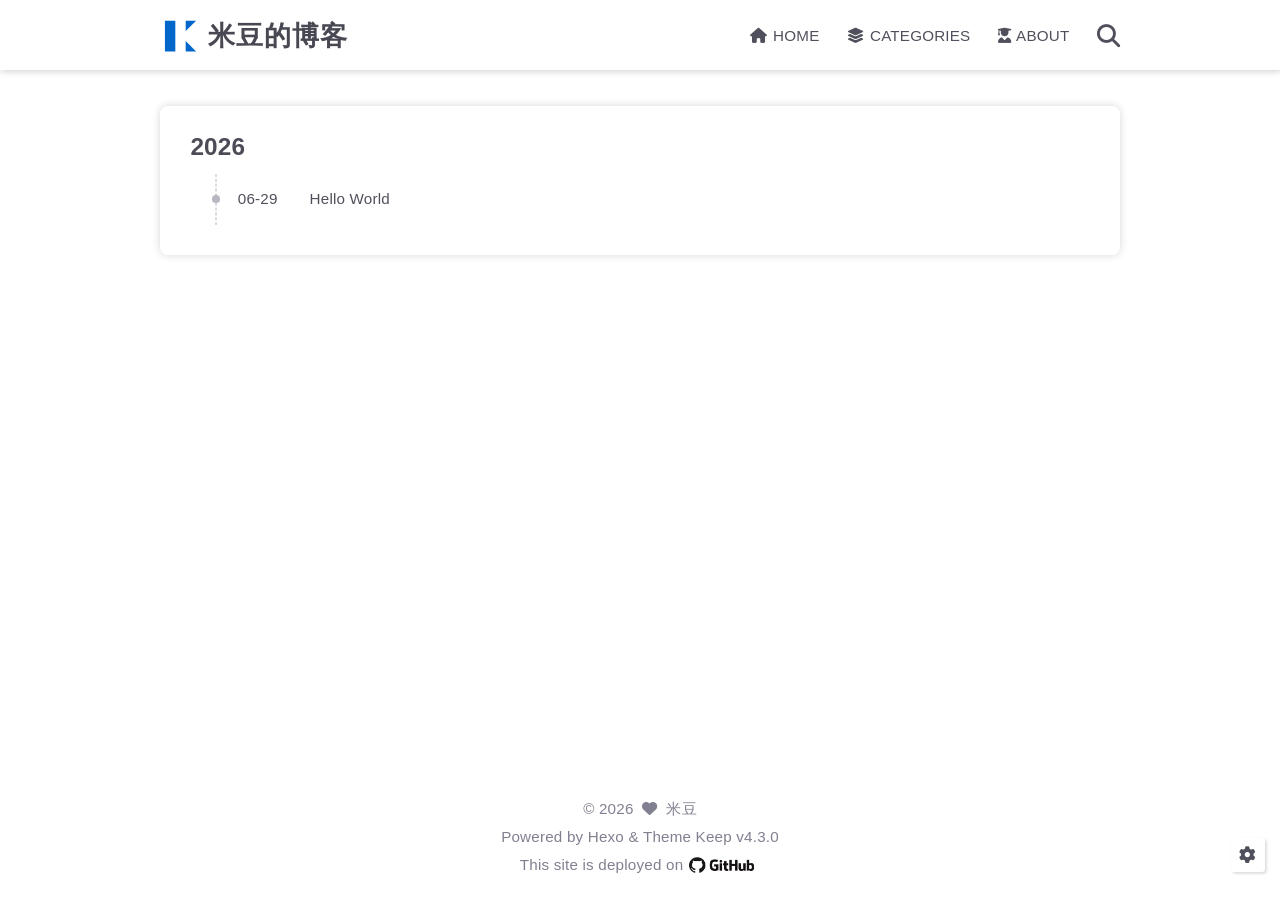
==== archives/index.html @ 21c1e936 "Site updated: 2026-06-29 13:39:39" ====
<!DOCTYPE html>
<html lang="en">
<head>
    <meta charset="utf-8">
    <meta name="viewport" content="width=device-width, initial-scale=1, maximum-scale=1">
    <meta name="keywords" content="Hexo Theme Keep">
    <meta name="description" content="Hexo Theme Keep">
    <meta name="author" content="米豆">
    
    <title>
        
            Archive |
        
        米豆的博客
    </title>
    
<link rel="stylesheet" href="/css/style.css">

    
        <link rel="shortcut icon" href="/images/logo.svg">
    
    
<link rel="stylesheet" href="/font/css/fontawesome.min.css">

    
<link rel="stylesheet" href="/font/css/regular.min.css">

    
<link rel="stylesheet" href="/font/css/solid.min.css">

    
<link rel="stylesheet" href="/font/css/brands.min.css">

    
    <script>
        (function () {
            let theme = localStorage.getItem('KEEP-THEME-STATUS');
            let classname = "";
            if (!theme || (JSON.parse(theme).isAutoTheme)){
                classname = (window.matchMedia && window.matchMedia('(prefers-color-scheme: dark)').matches) ? "dark-mode" : "light-mode";
            }
            else{
                classname = JSON.parse(theme).isDark ? "dark-mode" : "light-mode";
            }
            document.documentElement.classList.add(classname);
        })();
    </script>
    <script class="keep-theme-configurations">
    const KEEP = window.KEEP || {}
    KEEP.hexo_config = {"hostname":"example.com","root":"/","language":"en"}
    KEEP.theme_config = {"base_info":{"primary_color":"#0066cc","title":"米豆的博客","author":"米豆","avatar":"/images/avatar.svg","logo":"/images/logo.svg","favicon":"/images/logo.svg"},"menu":{"home":"/ || fa-solid fa-home","categories":"/categories || fa-solid fa-layer-group","about":"/about || fa-solid fa-user-graduate"},"first_screen":{"enable":true,"background_img":"/images/bg.svg","background_img_dark":"/images/bg.svg","description":"路虽远，行则将至。","hitokoto":false},"social_contact":{"enable":false,"links":{"github":null,"weixin":null,"qq":null,"weibo":null,"zhihu":null,"twitter":null,"x":null,"facebook":null,"email":null}},"scroll":{"progress_bar":true,"percent":true,"hide_header":true},"home":{"announcement":null,"category":true,"tag":false,"post_datetime":"updated","post_datetime_format":"YYYY-MM-DD"},"post":{"author_badge":{"enable":false,"level_badge":false,"custom_badge":["One","Two","Three"]},"word_count":{"wordcount":false,"min2read":false},"datetime_format":"YYYY-MM-DD","copyright_info":false,"share":true,"reward":{"enable":false,"img_link":null,"text":null,"icon":null}},"code_block":{"tools":{"enable":true,"style":"mac"},"highlight_theme":"default"},"toc":{"enable":true,"number":true,"expand_all":true,"init_open":true,"layout":"right"},"website_count":{"busuanzi_count":{"enable":true,"site_uv":true,"site_pv":true,"page_pv":true}},"local_search":{"enable":true,"preload":true},"comment":{"enable":false,"use":"valine","valine":{"appid":null,"appkey":null,"server_urls":null,"placeholder":null},"gitalk":{"github_id":null,"github_admins":null,"repository":null,"client_id":null,"client_secret":null,"proxy":null},"twikoo":{"env_id":null,"region":null,"version":"1.6.39"},"waline":{"server_url":null,"reaction":false,"version":"3.3.2"},"giscus":{"repo":null,"repo_id":null,"category":"Announcements","category_id":null,"reactions_enabled":false},"artalk":{"server":null},"disqus":{"shortname":null}},"rss":{"enable":false},"lazyload":{"enable":true},"cdn":{"enable":false,"provider":"cdnjs","custom":{"enable":false,"url":null}},"pjax":{"enable":false},"footer":{"since":2026,"word_count":false,"site_deploy":{"enable":true,"provider":"github","url":"https://github.com"},"record":{"enable":false,"list":[{"code":null,"link":null}]}},"inject":{"enable":false,"css":[null],"js":[null]},"root":"","search_db_path":"keep-search.json","source_data":{},"version":"4.3.0"}
    KEEP.language_ago = {"second":"%s seconds ago","minute":"%s minutes ago","hour":"%s hours ago","day":"%s days ago","week":"%s weeks ago","month":"%s months ago","year":"%s years ago"}
    KEEP.language_code_block = {"copy":"Copy code","copied":"Copied","fold":"Fold code block","folded":"Folded"}
    KEEP.language_copy_copyright = {"copy":"Copy copyright info","copied":"Copied","title":"Original post title","author":"Original post author","link":"Original post link"}
  </script>
<meta name="generator" content="Hexo 8.1.2"></head>


<body>
<div class="progress-bar-container">
    
        <span class="scroll-progress-bar"></span>
    

    
</div>



<main class="page-container border-box">
    <!-- home first screen  -->
    

    <!-- page content -->
    <div class="page-main-content border-box">
        <div class="page-main-content-top">
            
<header class="header-wrapper">

    <div class="border-box header-content">
        <div class="left flex-start border-box">
            
                <a class="logo-image border-box" href="/">
                    <img src="/images/logo.svg">
                </a>
            
            <a class="site-name border-box" href="/">
               米豆的博客
            </a>
        </div>

        <div class="right border-box">
            <div class="pc border-box">
                <ul class="menu-list border-box">
                    
                        
                        <li class="menu-item flex-start border-box">
                            <a class="menu-text-color border-box" href="/">
                                
                                    <i class="menu-text-color menu-icon fa-solid fa-home"></i>
                                
                                HOME
                                
                            </a>
                            
                        </li>
                    
                        
                        <li class="menu-item flex-start border-box">
                            <a class="menu-text-color border-box" href="/categories">
                                
                                    <i class="menu-text-color menu-icon fa-solid fa-layer-group"></i>
                                
                                CATEGORIES
                                
                            </a>
                            
                        </li>
                    
                        
                        <li class="menu-item flex-start border-box">
                            <a class="menu-text-color border-box" href="/about">
                                
                                    <i class="menu-text-color menu-icon fa-solid fa-user-graduate"></i>
                                
                                ABOUT
                                
                            </a>
                            
                        </li>
                    
                    
                        <li class="menu-item search search-popup-trigger">
                            <i class="menu-text-color fas search fa-search"></i>
                        </li>
                    
                </ul>
            </div>
            <div class="mobile border-box flex-start">
                
                    <div class="icon-item search search-popup-trigger"><i class="fas fa-search"></i></div>
                
                <div class="icon-item menu-bar">
                    <div class="menu-bar-middle"></div>
                </div>
            </div>
        </div>
    </div>

    <div class="header-drawer">
        <ul class="drawer-menu-list border-box">
            
                
                <li class="drawer-menu-item border-box not-sub-menu">
                    <label class="drawer-menu-label border-box">
                        <a class="drawer-menu-text-color left-side flex-start border-box" href="/">
                            
                                <span class="menu-icon-wrap border-box flex-center">
                                    <i class="drawer-menu-text-color menu-icon fa-solid fa-home"></i>
                                </span>
                            
                            HOME
                        </a>
                        
                    </label>
                    
                </li>
            
                
                <li class="drawer-menu-item border-box not-sub-menu">
                    <label class="drawer-menu-label border-box">
                        <a class="drawer-menu-text-color left-side flex-start border-box" href="/categories">
                            
                                <span class="menu-icon-wrap border-box flex-center">
                                    <i class="drawer-menu-text-color menu-icon fa-solid fa-layer-group"></i>
                                </span>
                            
                            CATEGORIES
                        </a>
                        
                    </label>
                    
                </li>
            
                
                <li class="drawer-menu-item border-box not-sub-menu">
                    <label class="drawer-menu-label border-box">
                        <a class="drawer-menu-text-color left-side flex-start border-box" href="/about">
                            
                                <span class="menu-icon-wrap border-box flex-center">
                                    <i class="drawer-menu-text-color menu-icon fa-solid fa-user-graduate"></i>
                                </span>
                            
                            ABOUT
                        </a>
                        
                    </label>
                    
                </li>
            
        </ul>
    </div>

    <div class="window-mask"></div>

</header>


        </div>

        <div class="page-main-content-middle border-box">

            <div class="main-content border-box">
                

                    <div class="fade-in-down-animation">
    <div class="archives-container">
        <div class="archives-timeline border-box">
            
<div class="archive-list-container border-box">
    
        <section class="archive-item border-box">
            <div class="archive-item-header border-box">
                <span class="archive-year">2026</span>
            </div>
            <ul class="archive-item-body border-box">
                
                    <li class="post-item border-box">
                        <span class="starting-point border-box flex-center"></span>
                        <span class="post-date border-box">06-29</span>
                        <a class="post-title border-box text-ellipsis"
                           href="/2026/06/29/hello-world/"
                        >Hello World</a>
                    </li>
                
            </ul>
        </section>
    
</div>

        </div>
    </div>
    



</div>


                
            </div>
        </div>

        <div class="page-main-content-bottom border-box">
            
<footer class="footer border-box">
    <div class="copyright-info info-item">
    &copy;&nbsp;2026
    
            &nbsp;<i class="fas fa-heart icon-animate"></i>&nbsp;&nbsp;<a href="/">米豆</a>
        
    </div>

    <div class="theme-info info-item">
        Powered by&nbsp;<a target="_blank" href="https://hexo.io">Hexo</a>&nbsp;&&nbsp;Theme&nbsp;<a class="keep-version" target="_blank" href="https://github.com/XPoet/hexo-theme-keep">Keep</a>
    </div>

    
        
        <div class="deploy-info info-item">
            
                <a target="_blank" rel="nofollow" href="https://github.com">
            
            This site is deployed on <span class="tooltip" data-tooltip-content="GitHub Pages"><img src="/images/brands/github.png"></span>
            
                </a>
            
        </div>
    

    
        <div class="count-info info-item">
            

            
                <span class="count-item border-box uv">
                    <span class="item-type border-box">Unique Visitor</span>
                    <span class="item-value border-box uv" id="busuanzi_value_site_uv"></span>
                </span>
            

            
                <span class="count-item border-box pv">
                    <span class="item-type border-box">Page View</span>
                    <span class="item-value border-box pv" id="busuanzi_value_site_pv"></span>
                </span>
            
        </div>
    

    
</footer>

        </div>
    </div>

    <!-- post tools -->
    

    <!-- side tools -->
    <div class="side-tools">
        <div class="side-tools-container border-box ">
    <ul class="side-tools-list side-tools-show-handle border-box">
        <li class="tools-item tool-font-adjust-plus flex-center">
            <i class="fas fa-search-plus"></i>
        </li>

        <li class="tools-item tool-font-adjust-minus flex-center">
            <i class="fas fa-search-minus"></i>
        </li>

        <!-- toggle mode -->
        
            <li class="tools-item tool-toggle-theme-mode flex-center">
                <i class="fas fa-moon"></i>
            </li>
        

        <!-- rss -->
        

        <!-- to bottom -->
        <li class="tools-item tool-scroll-to-bottom flex-center">
            <i class="fas fa-arrow-down"></i>
        </li>
    </ul>

    <ul class="exposed-tools-list border-box">
        

        

        <li class="tools-item tool-toggle-show flex-center">
            <i class="fas fa-cog fa-spin"></i>
        </li>

        <li class="tools-item tool-scroll-to-top flex-center show-arrow">
            <i class="arrow fas fa-arrow-up"></i>
            <span class="percent"></span>
        </li>
    </ul>
</div>

    </div>

    <!-- image mask -->
    <div class="zoom-in-image-mask">
    <img class="zoom-in-image">
</div>


    <!-- local search -->
    
        <div class="search-pop-overlay">
    <div class="popup search-popup">
        <div class="search-header">
          <span class="search-input-field-pre">
            <i class="fas fa-keyboard"></i>
          </span>
            <div class="search-input-container">
                <input autocomplete="off"
                       autocorrect="off"
                       autocapitalize="off"
                       placeholder="Search..."
                       spellcheck="false"
                       type="search"
                       class="search-input"
                >
            </div>
            <span class="close-popup-btn">
                <i class="fas fa-times"></i>
            </span>
        </div>
        <div id="search-result">
            <div id="no-result">
                <i class="fas fa-spinner fa-pulse fa-5x fa-fw"></i>
            </div>
        </div>
    </div>
</div>

    

    <!-- tablet toc -->
    
</main>






<!-- common js -->

<script src="/js/utils.js"></script>

<script src="/js/header-shrink.js"></script>

<script src="/js/back2top.js"></script>

<script src="/js/toggle-theme.js"></script>

<script src="/js/code-block.js"></script>

<script src="/js/main.js"></script>

<script src="/js/libs/anime.min.js"></script>


<!-- local search -->

    
<script src="/js/local-search.js"></script>



<!-- lazyload -->

    
<script src="/js/lazyload.js"></script>



<div class="">
    <!-- home page -->
    

    <!-- post page -->
    

    <!-- categories page -->
    

    <!-- links page -->
    

    <!-- photos page -->
    

    <!-- tools page -->
    
</div>

<!-- mermaid -->


<!-- pjax -->



</body>
</html>
---- css/style.css ----
:root {
  --base-font-size: 15.2px;
  --base-line-height: 22px;
  --base-font-weight: 400;
  --base-font-family: Optima-Regular, Optima, PingFang SC, Microsoft YaHei, sans-serif;
  --page-content-width: 80%;
  --page-content-width-tablet: 88%;
  --page-content-width-mobile: 90%;
  --page-content-max-width: 960px;
  --page-content-max-width-2: calc(var(--page-content-max-width) * 1.2);
  --component-gap: 36px;
  --box-border-radius: 8px;
  --header-height: 70px;
  --header-shrink-height: calc(var(--header-height) * 0.72);
  --header-backdrop-filter-blur: 4px;
  --header-scroll-progress-bar-height: 2px;
  --header-title-font-family: var(--base-font-family);
  --header-title-font-size: 1.8rem;
  --header-menu-icon: inline-flex;
  --first-screen-display: block;
  --first-screen-font-family: var(--base-font-family);
  --first-screen-font-size: 2rem;
  --first-screen-font-color-light: #50505c;
  --first-screen-font-color-dark: #adbac5;
  --first-screen-font-offset: 0;
  --first-screen-icon-size: 1.8rem;
  --first-screen-icon-color-light: #50505c;
  --first-screen-icon-color-dark: #adbac5;
  --first-screen-header-font-color-light: #50505c;
  --first-screen-header-font-color-dark: #adbac5;
  --home-post-hover-scale: 1;
  --post-title-align: left;
  --post-author-avatar: block;
  --post-author-name: flex;
  --post-create-datetime: flex;
  --post-update-datetime: flex;
  --post-img-align: 0 auto 0 0;
}
.fade-in-down-animation {
  animation-name: fade-in-down;
  animation-duration: 1s;
  animation-fill-mode: both;
}
.title-hover-animation {
  position: relative;
  display: inline-block;
  color: var(--text-color-2);
  line-height: 1.3;
  vertical-align: top;
  border-bottom: none;
}
.title-hover-animation::before {
  position: absolute;
  bottom: -4px;
  left: 0;
  width: 100%;
  height: 2px;
  background-color: var(--text-color-2);
  transform: scaleX(0);
  visibility: hidden;
  content: "";
  transition-delay: 0s, 0s, 0s, 0s, 0s, 0s;
  transition-timing-function: ease, ease, ease, ease, ease-in-out, ease-in-out;
  transition-duration: 0.2s, 0.2s, 0.2s, 0.2s, 0.2s, 0.2s;
  transition-property: color, background, box-shadow, border-color, visibility, transform;
}
.title-hover-animation:hover::before {
  transform: scaleX(1);
  visibility: visible;
}
@-moz-keyframes fade-in-down {
  0% {
    transform: translateY(-50px);
    opacity: 0;
  }
  100% {
    transform: translateY(0);
    opacity: 1;
  }
}
@-webkit-keyframes fade-in-down {
  0% {
    transform: translateY(-50px);
    opacity: 0;
  }
  100% {
    transform: translateY(0);
    opacity: 1;
  }
}
@-o-keyframes fade-in-down {
  0% {
    transform: translateY(-50px);
    opacity: 0;
  }
  100% {
    transform: translateY(0);
    opacity: 1;
  }
}
@keyframes fade-in-down {
  0% {
    transform: translateY(-50px);
    opacity: 0;
  }
  100% {
    transform: translateY(0);
    opacity: 1;
  }
}
@-moz-keyframes heartbeat-animate {
  0%, 100% {
    transform: scale(1);
  }
  10%, 30% {
    transform: scale(0.88);
  }
  20%, 40%, 60%, 80% {
    transform: scale(1.08);
  }
  50%, 70% {
    transform: scale(1.08);
  }
}
@-webkit-keyframes heartbeat-animate {
  0%, 100% {
    transform: scale(1);
  }
  10%, 30% {
    transform: scale(0.88);
  }
  20%, 40%, 60%, 80% {
    transform: scale(1.08);
  }
  50%, 70% {
    transform: scale(1.08);
  }
}
@-o-keyframes heartbeat-animate {
  0%, 100% {
    transform: scale(1);
  }
  10%, 30% {
    transform: scale(0.88);
  }
  20%, 40%, 60%, 80% {
    transform: scale(1.08);
  }
  50%, 70% {
    transform: scale(1.08);
  }
}
@keyframes heartbeat-animate {
  0%, 100% {
    transform: scale(1);
  }
  10%, 30% {
    transform: scale(0.88);
  }
  20%, 40%, 60%, 80% {
    transform: scale(1.08);
  }
  50%, 70% {
    transform: scale(1.08);
  }
}
@-moz-keyframes img-loading-animation {
  to {
    transform: rotate(1turn);
  }
}
@-webkit-keyframes img-loading-animation {
  to {
    transform: rotate(1turn);
  }
}
@-o-keyframes img-loading-animation {
  to {
    transform: rotate(1turn);
  }
}
@keyframes img-loading-animation {
  to {
    transform: rotate(1turn);
  }
}
@-moz-keyframes blink-caret {
  from, to {
    opacity: 0;
  }
  50% {
    opacity: 1;
  }
}
@-webkit-keyframes blink-caret {
  from, to {
    opacity: 0;
  }
  50% {
    opacity: 1;
  }
}
@-o-keyframes blink-caret {
  from, to {
    opacity: 0;
  }
  50% {
    opacity: 1;
  }
}
@keyframes blink-caret {
  from, to {
    opacity: 0;
  }
  50% {
    opacity: 1;
  }
}
@-moz-keyframes shake {
  0% {
    transform: rotate(-5deg);
  }
  25% {
    transform: rotate(5deg);
  }
  50% {
    transform: rotate(-5deg);
  }
  75% {
    transform: rotate(5deg);
  }
  100% {
    transform: rotate(-5deg);
  }
}
@-webkit-keyframes shake {
  0% {
    transform: rotate(-5deg);
  }
  25% {
    transform: rotate(5deg);
  }
  50% {
    transform: rotate(-5deg);
  }
  75% {
    transform: rotate(5deg);
  }
  100% {
    transform: rotate(-5deg);
  }
}
@-o-keyframes shake {
  0% {
    transform: rotate(-5deg);
  }
  25% {
    transform: rotate(5deg);
  }
  50% {
    transform: rotate(-5deg);
  }
  75% {
    transform: rotate(5deg);
  }
  100% {
    transform: rotate(-5deg);
  }
}
@keyframes shake {
  0% {
    transform: rotate(-5deg);
  }
  25% {
    transform: rotate(5deg);
  }
  50% {
    transform: rotate(-5deg);
  }
  75% {
    transform: rotate(5deg);
  }
  100% {
    transform: rotate(-5deg);
  }
}
:root {
  --primary-color: #06c;
  --primary-color-light-1: #0075eb;
  --primary-color-light-2: #0a85ff;
  --primary-color-dark-1: #005cb8;
  --primary-color-dark-2: #0052a3;
  --background-color-1: #fff;
  --background-color-1-transparent: rgba(255,255,255,0.6);
  --background-color-2: #f7f7f7;
  --background-color-3: #f0f0f0;
  --content-background-color: #fff;
  --text-color-1: #484853;
  --text-color-2: #4c4c57;
  --text-color-3: #50505c;
  --text-color-4: #808091;
  --text-color-5: #b7b7c0;
  --text-color-6: #ededef;
  --text-color-badge: #fff;
  --toc-text-color: #6f6f80;
  --badge-color: #f0f0f0;
  --badge-background-color: #9393a1;
  --border-color: #b3b3b3;
  --selection-color: #0075eb;
  --shadow-color: rgba(0,0,0,0.16);
  --shadow-hover-color: rgba(0,0,0,0.22);
  --scrollbar-color: #686877;
  --scrollbar-background-color: #e6e6e6;
  --toc-scrollbar-color: rgba(80,80,92,0.1);
  --copyright-icon-bg-color: rgba(80,80,92,0.12);
  --avatar-background-color: #005cb8;
  --header-transparent-background-1: rgba(255,255,255,0.28);
  --header-transparent-background-2: rgba(255,255,255,0.4);
  --pjax-progress-bar-color: linear-gradient(45deg, #f10006, #ef5b00, #e59c01, #19ca05, #00cab5, #0264c8, #c303c3);
  --post-h-bottom-border-color: rgba(80,80,92,0.15);
  --keep-info-color: rgba(117,117,122,0.8);
  --keep-info-background-color: rgba(117,117,122,0.1);
  --keep-info-border-color: rgba(117,117,122,0.6);
  --keep-primary-color: #0458ab;
  --keep-primary-background-color: rgba(4,88,171,0.1);
  --keep-primary-border-color: rgba(4,88,171,0.6);
  --keep-warning-color: #b78d0f;
  --keep-warning-background-color: rgba(183,141,15,0.1);
  --keep-warning-border-color: rgba(183,141,15,0.6);
  --keep-success-color: #10b981;
  --keep-success-background-color: rgba(16,185,129,0.1);
  --keep-success-border-color: rgba(16,185,129,0.6);
  --keep-danger-color: #f43f5e;
  --keep-danger-background-color: rgba(244,63,94,0.1);
  --keep-danger-border-color: rgba(244,63,94,0.6);
  display: none;
}
.light-mode {
  --primary-color: #06c;
  --primary-color-light-1: #0075eb;
  --primary-color-light-2: #0a85ff;
  --primary-color-dark-1: #005cb8;
  --primary-color-dark-2: #0052a3;
  --background-color-1: #fff;
  --background-color-1-transparent: rgba(255,255,255,0.6);
  --background-color-2: #f7f7f7;
  --background-color-3: #f0f0f0;
  --content-background-color: #fff;
  --text-color-1: #484853;
  --text-color-2: #4c4c57;
  --text-color-3: #50505c;
  --text-color-4: #808091;
  --text-color-5: #b7b7c0;
  --text-color-6: #ededef;
  --text-color-badge: #fff;
  --toc-text-color: #6f6f80;
  --badge-color: #f0f0f0;
  --badge-background-color: #9393a1;
  --border-color: #b3b3b3;
  --selection-color: #0075eb;
  --shadow-color: rgba(0,0,0,0.16);
  --shadow-hover-color: rgba(0,0,0,0.22);
  --scrollbar-color: #686877;
  --scrollbar-background-color: #e6e6e6;
  --toc-scrollbar-color: rgba(80,80,92,0.1);
  --copyright-icon-bg-color: rgba(80,80,92,0.12);
  --avatar-background-color: #005cb8;
  --header-transparent-background-1: rgba(255,255,255,0.28);
  --header-transparent-background-2: rgba(255,255,255,0.4);
  --pjax-progress-bar-color: linear-gradient(45deg, #f10006, #ef5b00, #e59c01, #19ca05, #00cab5, #0264c8, #c303c3);
  --post-h-bottom-border-color: rgba(80,80,92,0.15);
  --keep-info-color: rgba(117,117,122,0.8);
  --keep-info-background-color: rgba(117,117,122,0.1);
  --keep-info-border-color: rgba(117,117,122,0.6);
  --keep-primary-color: #0458ab;
  --keep-primary-background-color: rgba(4,88,171,0.1);
  --keep-primary-border-color: rgba(4,88,171,0.6);
  --keep-warning-color: #b78d0f;
  --keep-warning-background-color: rgba(183,141,15,0.1);
  --keep-warning-border-color: rgba(183,141,15,0.6);
  --keep-success-color: #10b981;
  --keep-success-background-color: rgba(16,185,129,0.1);
  --keep-success-border-color: rgba(16,185,129,0.6);
  --keep-danger-color: #f43f5e;
  --keep-danger-background-color: rgba(244,63,94,0.1);
  --keep-danger-border-color: rgba(244,63,94,0.6);
  display: unset;
}
.dark-mode {
  --primary-color: #06c;
  --primary-color-light-1: #0075eb;
  --primary-color-light-2: #0a85ff;
  --primary-color-dark-1: #005cb8;
  --primary-color-dark-2: #0052a3;
  --background-color-1: #22272e;
  --background-color-1-transparent: rgba(34,39,46,0.6);
  --background-color-2: #292f38;
  --background-color-3: #313842;
  --content-background-color: #21262d;
  --text-color-1: #b7c2cc;
  --text-color-2: #b2bec8;
  --text-color-3: #adbac5;
  --text-color-4: #6c8397;
  --text-color-5: #4d5e6c;
  --text-color-6: #2e3841;
  --text-color-badge: #ddd;
  --toc-text-color: #8296a6;
  --badge-color: #343c47;
  --badge-background-color: #ced6dc;
  --border-color: #596678;
  --selection-color: #005ebc;
  --shadow-color: rgba(120,120,120,0.18);
  --shadow-hover-color: rgba(120,120,120,0.24);
  --scrollbar-color: #505b6c;
  --scrollbar-background-color: #1d2127;
  --toc-scrollbar-color: rgba(173,186,197,0.1);
  --copyright-icon-bg-color: rgba(173,186,197,0.12);
  --avatar-background-color: #004a93;
  --header-transparent-background-1: rgba(34,39,46,0.28);
  --header-transparent-background-2: rgba(34,39,46,0.4);
  --pjax-progress-bar-color: linear-gradient(45deg, #ea404a, #ea722f, #e9a71f, #67e559, #18ecec, #1b85f1, #ee1dee);
  --post-h-bottom-border-color: rgba(173,186,197,0.15);
  --keep-info-color: #9999a2;
  --keep-info-background-color: rgba(153,153,162,0.1);
  --keep-info-border-color: rgba(153,153,162,0.5);
  --keep-primary-color: #268bef;
  --keep-primary-background-color: rgba(38,139,239,0.1);
  --keep-primary-border-color: rgba(38,139,239,0.6);
  --keep-warning-color: #ecc34d;
  --keep-warning-background-color: rgba(236,195,77,0.1);
  --keep-warning-border-color: rgba(236,195,77,0.6);
  --keep-success-color: #10b981;
  --keep-success-background-color: rgba(16,185,129,0.1);
  --keep-success-border-color: rgba(16,185,129,0.6);
  --keep-danger-color: #f43f5e;
  --keep-danger-background-color: rgba(244,63,94,0.1);
  --keep-danger-border-color: rgba(244,63,94,0.6);
  display: unset;
}
* {
  transition-delay: 0s, 0s, 0s, 0s;
  transition-timing-function: ease, ease, ease, ease;
  transition-duration: 0.2s, 0.2s, 0.2s, 0.2s;
  transition-property: color, background, box-shadow, border-color;
}
*::-webkit-scrollbar {
  width: 0.4rem;
  height: 0.32rem;
  transition: all 0.2s ease;
}
*::-webkit-scrollbar-thumb {
  background: var(--scrollbar-color);
  border-radius: 0.2rem;
}
*::-webkit-scrollbar-track {
  background: var(--scrollbar-background-color);
}
html,
body {
  position: relative;
  width: 100%;
  height: 100%;
  margin: 0;
  padding: 0;
  color: var(--text-color-3);
  font-weight: var(--base-font-weight);
  font-size: var(--base-font-size);
  font-family: var(--base-font-family);
  line-height: var(--base-line-height);
  letter-spacing: 0.2px;
  background: var(--background-color-1);
}
html::-webkit-scrollbar,
body::-webkit-scrollbar {
  width: 0.56rem;
  height: 0.56rem;
}
@media (max-width: 800px) {
  html,
  body {
    font-size: calc(var(--base-font-size) * 0.95) !important;
    line-height: calc(var(--base-line-height) * 0.95) !important;
  }
  html::-webkit-scrollbar,
  body::-webkit-scrollbar {
    width: 0.42rem;
    height: 0.42rem;
  }
}
@media (max-width: 500px) {
  html,
  body {
    font-size: calc(var(--base-font-size) * 0.9) !important;
    line-height: calc(var(--base-line-height) * 0.9) !important;
  }
}
::selection {
  color: #fff;
  background: var(--selection-color);
}
ul,
ol,
li {
  margin: 0;
  padding: 0;
  list-style: none;
}
a {
  color: var(--text-color-3);
  text-decoration: none;
}
a i,
a span {
  color: var(--text-color-3);
}
a:hover,
a:active {
  color: var(--primary-color);
  text-decoration: none !important;
}
a:hover i,
a:active i,
a:hover span,
a:active span {
  color: var(--primary-color);
}
.dark-mode img {
  filter: brightness(0.9);
}
.dark-mode img:hover {
  filter: brightness(1);
}
img[lazyload] {
  position: relative;
  box-sizing: border-box;
  width: 8rem;
  height: 8rem;
  box-shadow: none !important;
  cursor: not-allowed;
  pointer-events: none;
}
img[lazyload]::before {
  position: absolute;
  top: 0;
  left: 0;
  display: block;
  width: 100%;
  height: 100%;
  background: var(--background-color-1);
  content: '';
  transition-delay: 0s, 0s, 0s, 0s, 0s;
  transition-timing-function: ease, ease, ease, ease, ease;
  transition-duration: 0.2s, 0.2s, 0.2s, 0.2s, 0.2s;
  transition-property: color, background, box-shadow, border-color, background;
}
img[lazyload]::after {
  position: absolute;
  top: 0;
  right: 0;
  bottom: 0;
  left: 0;
  display: block;
  width: 2rem;
  height: 2rem;
  margin: auto;
  border: 2px solid var(--text-color-6);
  border-top-color: var(--selection-color);
  border-left-color: var(--selection-color);
  border-radius: 50%;
  animation: img-loading-animation 750ms infinite linear;
  content: '';
  transition-delay: 0s, 0s, 0s, 0s, 0s;
  transition-timing-function: ease, ease, ease, ease, ease;
  transition-duration: 0.2s, 0.2s, 0.2s, 0.2s, 0.2s;
  transition-property: color, background, box-shadow, border-color, border;
}
.flex-center {
  display: flex;
  align-items: center;
  justify-content: center;
}
.flex-start {
  display: flex;
  align-items: center;
  justify-content: flex-start;
}
.flex-end {
  display: flex;
  align-items: center;
  justify-content: flex-end;
}
.border-box {
  position: relative;
  box-sizing: border-box;
}
.text-ellipsis {
  overflow: hidden;
  white-space: nowrap;
  text-overflow: ellipsis;
}
.text-color-2 {
  color: var(--text-color-2);
}
.text-color-3 {
  color: var(--text-color-3);
}
.text-color-4 {
  color: var(--text-color-4);
}
.clear::after {
  display: block;
  clear: both;
  height: 0;
  overflow: hidden;
  visibility: hidden;
  content: '';
}
.tooltip {
  position: relative;
  box-sizing: border-box;
}
.tooltip:hover .tooltip-content {
  display: inline-block;
}
.tooltip.show-img .tooltip-content {
  display: none !important;
}
.tooltip .tooltip-content {
  position: absolute;
  top: -0.4rem;
  left: 50%;
  z-index: 1010;
  display: none;
  box-sizing: border-box;
  padding: 0.2rem 0.6rem;
  color: var(--text-color-6);
  font-size: 0.8rem;
  letter-spacing: 0.8px;
  white-space: nowrap;
  background: var(--text-color-1);
  border-radius: 0.3rem;
  transform: translateX(-50%) translateY(-100%);
  transition-delay: 0s, 0s, 0s, 0s, 0s;
  transition-timing-function: ease, ease, ease, ease, ease;
  transition-duration: 0.2s, 0.2s, 0.2s, 0.2s, 0.2s;
  transition-property: color, background, box-shadow, border-color, display;
  -moz-user-select: none;
  -ms-user-select: none;
  -webkit-user-select: none;
  user-select: none;
}
.tooltip-img {
  position: relative;
  box-sizing: border-box;
}
.tooltip-img.show-img .tooltip-img-box {
  display: flex;
}
.tooltip-img .tooltip-img-box {
  position: absolute;
  top: -0.4rem;
  left: 50%;
  z-index: 1011;
  display: none;
  align-items: center;
  justify-content: center;
  box-sizing: border-box;
  min-height: 6rem;
  overflow: hidden;
  background: var(--background-color-3);
  border: 0.2rem solid var(--text-color-4);
  border-radius: 0.3rem;
  transform: translateX(-50%) translateY(-100%);
  transition-delay: 0s, 0s, 0s, 0s, 0s;
  transition-timing-function: ease, ease, ease, ease, ease;
  transition-duration: 0.2s, 0.2s, 0.2s, 0.2s, 0.2s;
  transition-property: color, background, box-shadow, border-color, display;
  -moz-user-select: none;
  -ms-user-select: none;
  -webkit-user-select: none;
  user-select: none;
}
.tooltip-img .tooltip-img-box.has-tip {
  flex-direction: column;
  justify-content: space-between;
}
.tooltip-img .tooltip-img-box img {
  display: block;
  max-height: 10rem;
}
.tooltip-img .tooltip-img-box .tip {
  position: relative;
  box-sizing: border-box;
  width: 100%;
  padding: 0.3rem 0;
  color: #555;
  font-size: 0.9rem;
  text-align: center;
}
.keep-markdown-body,
.keep-markdown-body > .post {
  font-size: 1rem;
}
.keep-markdown-body blockquote,
.keep-markdown-body > .post blockquote {
  position: relative;
  display: flex;
  flex-direction: column;
  justify-content: flex-start;
  box-sizing: border-box;
  margin: 1.4rem 0;
  padding: 0.8rem;
  color: var(--text-color-3);
  background: var(--background-color-2);
  border-left: 0.4rem solid var(--text-color-4);
  border-top-left-radius: 0.2rem;
  border-bottom-left-radius: 0.2rem;
}
.keep-markdown-body blockquote p,
.keep-markdown-body > .post blockquote p,
.keep-markdown-body blockquote ul,
.keep-markdown-body > .post blockquote ul,
.keep-markdown-body blockquote ol,
.keep-markdown-body > .post blockquote ol,
.keep-markdown-body blockquote footer,
.keep-markdown-body > .post blockquote footer {
  position: relative;
  box-sizing: border-box;
}
.keep-markdown-body blockquote footer,
.keep-markdown-body > .post blockquote footer {
  margin-bottom: 0.6rem;
  font-style: italic;
}
.keep-markdown-body blockquote cite,
.keep-markdown-body > .post blockquote cite {
  position: relative;
  box-sizing: border-box;
  margin-left: 1rem;
  color: var(--text-color-4);
}
.keep-markdown-body blockquote cite::before,
.keep-markdown-body > .post blockquote cite::before {
  content: '— ';
}
.keep-markdown-body p,
.keep-markdown-body > .post p {
  margin: 0.6rem 0;
  color: var(--text-color-3);
  line-height: 2;
}
.keep-markdown-body a,
.keep-markdown-body > .post a {
  position: relative;
  box-sizing: border-box;
  padding-bottom: 0.1rem;
  text-decoration: none;
  overflow-wrap: break-word;
  border-bottom: 0.1rem solid var(--text-color-4);
  outline: 0;
  cursor: pointer;
}
.keep-markdown-body a .fas,
.keep-markdown-body > .post a .fas,
.keep-markdown-body a .far,
.keep-markdown-body > .post a .far,
.keep-markdown-body a .fab,
.keep-markdown-body > .post a .fab {
  position: relative;
  margin: 0 0.2rem 0 0.4rem;
  color: var(--text-color-4);
  font-size: 0.8rem;
}
.keep-markdown-body a:hover,
.keep-markdown-body > .post a:hover {
  text-decoration: underline;
}
.keep-markdown-body a:hover::after,
.keep-markdown-body > .post a:hover::after {
  background: var(--primary-color);
}
.keep-markdown-body strong,
.keep-markdown-body > .post strong {
  color: var(--text-color-3);
}
.keep-markdown-body em,
.keep-markdown-body > .post em {
  color: var(--text-color-3);
}
.keep-markdown-body del,
.keep-markdown-body > .post del {
  color: var(--text-color-3);
}
.keep-markdown-body ul li,
.keep-markdown-body > .post ul li,
.keep-markdown-body ol li,
.keep-markdown-body > .post ol li {
  margin: 0.3rem 0 0.3rem 1rem;
  line-height: 2rem;
}
.keep-markdown-body ul li,
.keep-markdown-body > .post ul li {
  list-style: disc;
}
.keep-markdown-body ul li ul li,
.keep-markdown-body > .post ul li ul li {
  list-style: circle;
}
.keep-markdown-body ul li ul li ul li,
.keep-markdown-body > .post ul li ul li ul li {
  list-style: square;
}
.keep-markdown-body ol li,
.keep-markdown-body > .post ol li {
  list-style: decimal;
}
.keep-markdown-body ol li ol li,
.keep-markdown-body > .post ol li ol li {
  list-style: upper-alpha;
}
.keep-markdown-body ol li ol li ol li,
.keep-markdown-body > .post ol li ol li ol li {
  list-style: upper-roman;
}
.keep-markdown-body li,
.keep-markdown-body > .post li {
  color: var(--text-color-3);
}
.keep-markdown-body h1,
.keep-markdown-body > .post h1,
.keep-markdown-body h2,
.keep-markdown-body > .post h2,
.keep-markdown-body h3,
.keep-markdown-body > .post h3,
.keep-markdown-body h4,
.keep-markdown-body > .post h4,
.keep-markdown-body h5,
.keep-markdown-body > .post h5,
.keep-markdown-body h6,
.keep-markdown-body > .post h6 {
  position: relative;
  display: block;
  box-sizing: border-box;
  padding-top: 0.4rem;
  padding-right: 2.2rem;
  padding-bottom: 0.2rem;
  overflow: hidden;
  color: var(--text-color-2);
  line-height: 1.6;
  border-bottom: 1px solid var(--post-h-bottom-border-color);
}
@media (max-width: 800px) {
  .keep-markdown-body h1,
  .keep-markdown-body > .post h1,
  .keep-markdown-body h2,
  .keep-markdown-body > .post h2,
  .keep-markdown-body h3,
  .keep-markdown-body > .post h3,
  .keep-markdown-body h4,
  .keep-markdown-body > .post h4,
  .keep-markdown-body h5,
  .keep-markdown-body > .post h5,
  .keep-markdown-body h6,
  .keep-markdown-body > .post h6 {
    line-height: 1.5;
  }
}
@media (max-width: 500px) {
  .keep-markdown-body h1,
  .keep-markdown-body > .post h1,
  .keep-markdown-body h2,
  .keep-markdown-body > .post h2,
  .keep-markdown-body h3,
  .keep-markdown-body > .post h3,
  .keep-markdown-body h4,
  .keep-markdown-body > .post h4,
  .keep-markdown-body h5,
  .keep-markdown-body > .post h5,
  .keep-markdown-body h6,
  .keep-markdown-body > .post h6 {
    line-height: 1.4;
  }
}
.keep-markdown-body h1:hover a.headerlink,
.keep-markdown-body > .post h1:hover a.headerlink,
.keep-markdown-body h2:hover a.headerlink,
.keep-markdown-body > .post h2:hover a.headerlink,
.keep-markdown-body h3:hover a.headerlink,
.keep-markdown-body > .post h3:hover a.headerlink,
.keep-markdown-body h4:hover a.headerlink,
.keep-markdown-body > .post h4:hover a.headerlink,
.keep-markdown-body h5:hover a.headerlink,
.keep-markdown-body > .post h5:hover a.headerlink,
.keep-markdown-body h6:hover a.headerlink,
.keep-markdown-body > .post h6:hover a.headerlink,
.keep-markdown-body h1:hover a.markdownIt-Anchor,
.keep-markdown-body > .post h1:hover a.markdownIt-Anchor,
.keep-markdown-body h2:hover a.markdownIt-Anchor,
.keep-markdown-body > .post h2:hover a.markdownIt-Anchor,
.keep-markdown-body h3:hover a.markdownIt-Anchor,
.keep-markdown-body > .post h3:hover a.markdownIt-Anchor,
.keep-markdown-body h4:hover a.markdownIt-Anchor,
.keep-markdown-body > .post h4:hover a.markdownIt-Anchor,
.keep-markdown-body h5:hover a.markdownIt-Anchor,
.keep-markdown-body > .post h5:hover a.markdownIt-Anchor,
.keep-markdown-body h6:hover a.markdownIt-Anchor,
.keep-markdown-body > .post h6:hover a.markdownIt-Anchor {
  visibility: visible;
}
.keep-markdown-body h1 a.headerlink,
.keep-markdown-body > .post h1 a.headerlink,
.keep-markdown-body h2 a.headerlink,
.keep-markdown-body > .post h2 a.headerlink,
.keep-markdown-body h3 a.headerlink,
.keep-markdown-body > .post h3 a.headerlink,
.keep-markdown-body h4 a.headerlink,
.keep-markdown-body > .post h4 a.headerlink,
.keep-markdown-body h5 a.headerlink,
.keep-markdown-body > .post h5 a.headerlink,
.keep-markdown-body h6 a.headerlink,
.keep-markdown-body > .post h6 a.headerlink,
.keep-markdown-body h1 a.markdownIt-Anchor,
.keep-markdown-body > .post h1 a.markdownIt-Anchor,
.keep-markdown-body h2 a.markdownIt-Anchor,
.keep-markdown-body > .post h2 a.markdownIt-Anchor,
.keep-markdown-body h3 a.markdownIt-Anchor,
.keep-markdown-body > .post h3 a.markdownIt-Anchor,
.keep-markdown-body h4 a.markdownIt-Anchor,
.keep-markdown-body > .post h4 a.markdownIt-Anchor,
.keep-markdown-body h5 a.markdownIt-Anchor,
.keep-markdown-body > .post h5 a.markdownIt-Anchor,
.keep-markdown-body h6 a.markdownIt-Anchor,
.keep-markdown-body > .post h6 a.markdownIt-Anchor {
  position: absolute;
  top: 0.4rem;
  right: 0;
  z-index: 1;
  display: inline-flex;
  align-items: center;
  justify-content: center;
  box-sizing: border-box;
  width: 1.6em;
  height: 1.6em;
  margin-left: 0;
  padding: 0;
  color: var(--text-color-4);
  font-size: 1.2rem;
  line-height: 1;
  text-decoration: none;
  border: none;
  visibility: hidden;
  cursor: pointer;
}
.keep-markdown-body h1 a.headerlink:hover,
.keep-markdown-body > .post h1 a.headerlink:hover,
.keep-markdown-body h2 a.headerlink:hover,
.keep-markdown-body > .post h2 a.headerlink:hover,
.keep-markdown-body h3 a.headerlink:hover,
.keep-markdown-body > .post h3 a.headerlink:hover,
.keep-markdown-body h4 a.headerlink:hover,
.keep-markdown-body > .post h4 a.headerlink:hover,
.keep-markdown-body h5 a.headerlink:hover,
.keep-markdown-body > .post h5 a.headerlink:hover,
.keep-markdown-body h6 a.headerlink:hover,
.keep-markdown-body > .post h6 a.headerlink:hover,
.keep-markdown-body h1 a.markdownIt-Anchor:hover,
.keep-markdown-body > .post h1 a.markdownIt-Anchor:hover,
.keep-markdown-body h2 a.markdownIt-Anchor:hover,
.keep-markdown-body > .post h2 a.markdownIt-Anchor:hover,
.keep-markdown-body h3 a.markdownIt-Anchor:hover,
.keep-markdown-body > .post h3 a.markdownIt-Anchor:hover,
.keep-markdown-body h4 a.markdownIt-Anchor:hover,
.keep-markdown-body > .post h4 a.markdownIt-Anchor:hover,
.keep-markdown-body h5 a.markdownIt-Anchor:hover,
.keep-markdown-body > .post h5 a.markdownIt-Anchor:hover,
.keep-markdown-body h6 a.markdownIt-Anchor:hover,
.keep-markdown-body > .post h6 a.markdownIt-Anchor:hover {
  color: var(--text-color-3);
  text-decoration: none;
}
.keep-markdown-body h1 a.headerlink::before,
.keep-markdown-body > .post h1 a.headerlink::before,
.keep-markdown-body h2 a.headerlink::before,
.keep-markdown-body > .post h2 a.headerlink::before,
.keep-markdown-body h3 a.headerlink::before,
.keep-markdown-body > .post h3 a.headerlink::before,
.keep-markdown-body h4 a.headerlink::before,
.keep-markdown-body > .post h4 a.headerlink::before,
.keep-markdown-body h5 a.headerlink::before,
.keep-markdown-body > .post h5 a.headerlink::before,
.keep-markdown-body h6 a.headerlink::before,
.keep-markdown-body > .post h6 a.headerlink::before,
.keep-markdown-body h1 a.markdownIt-Anchor::before,
.keep-markdown-body > .post h1 a.markdownIt-Anchor::before,
.keep-markdown-body h2 a.markdownIt-Anchor::before,
.keep-markdown-body > .post h2 a.markdownIt-Anchor::before,
.keep-markdown-body h3 a.markdownIt-Anchor::before,
.keep-markdown-body > .post h3 a.markdownIt-Anchor::before,
.keep-markdown-body h4 a.markdownIt-Anchor::before,
.keep-markdown-body > .post h4 a.markdownIt-Anchor::before,
.keep-markdown-body h5 a.markdownIt-Anchor::before,
.keep-markdown-body > .post h5 a.markdownIt-Anchor::before,
.keep-markdown-body h6 a.markdownIt-Anchor::before,
.keep-markdown-body > .post h6 a.markdownIt-Anchor::before {
  font-weight: 600;
  font-family: 'Font Awesome 6 Free';
  content: '\f0c1';
}
.keep-markdown-body h1 code,
.keep-markdown-body > .post h1 code,
.keep-markdown-body h2 code,
.keep-markdown-body > .post h2 code,
.keep-markdown-body h3 code,
.keep-markdown-body > .post h3 code,
.keep-markdown-body h4 code,
.keep-markdown-body > .post h4 code,
.keep-markdown-body h5 code,
.keep-markdown-body > .post h5 code,
.keep-markdown-body h6 code,
.keep-markdown-body > .post h6 code {
  position: relative;
  display: inline-block;
  transform: translateY(-0.2rem) !important;
}
.keep-markdown-body h1,
.keep-markdown-body > .post h1 {
  font-weight: 600;
  font-size: 1.68rem;
}
@media (max-width: 800px) {
  .keep-markdown-body h1,
  .keep-markdown-body > .post h1 {
    font-size: 1.512rem;
  }
}
@media (max-width: 500px) {
  .keep-markdown-body h1,
  .keep-markdown-body > .post h1 {
    font-size: 1.344rem;
  }
}
.keep-markdown-body h1 a.headerlink,
.keep-markdown-body > .post h1 a.headerlink,
.keep-markdown-body h1 a.markdownIt-Anchor,
.keep-markdown-body > .post h1 a.markdownIt-Anchor {
  font-size: 1.344rem;
}
.keep-markdown-body h2,
.keep-markdown-body > .post h2 {
  font-weight: 600;
  font-size: 1.6rem;
}
@media (max-width: 800px) {
  .keep-markdown-body h2,
  .keep-markdown-body > .post h2 {
    font-size: 1.44rem;
  }
}
@media (max-width: 500px) {
  .keep-markdown-body h2,
  .keep-markdown-body > .post h2 {
    font-size: 1.28rem;
  }
}
.keep-markdown-body h2 a.headerlink,
.keep-markdown-body > .post h2 a.headerlink,
.keep-markdown-body h2 a.markdownIt-Anchor,
.keep-markdown-body > .post h2 a.markdownIt-Anchor {
  font-size: 1.28rem;
}
.keep-markdown-body h3,
.keep-markdown-body > .post h3 {
  font-weight: 550;
  font-size: 1.5rem;
}
@media (max-width: 800px) {
  .keep-markdown-body h3,
  .keep-markdown-body > .post h3 {
    font-size: 1.35rem;
  }
}
@media (max-width: 500px) {
  .keep-markdown-body h3,
  .keep-markdown-body > .post h3 {
    font-size: 1.2rem;
  }
}
.keep-markdown-body h3 a.headerlink,
.keep-markdown-body > .post h3 a.headerlink,
.keep-markdown-body h3 a.markdownIt-Anchor,
.keep-markdown-body > .post h3 a.markdownIt-Anchor {
  font-size: 1.2rem;
}
.keep-markdown-body h4,
.keep-markdown-body > .post h4 {
  font-weight: 550;
  font-size: 1.4rem;
}
@media (max-width: 800px) {
  .keep-markdown-body h4,
  .keep-markdown-body > .post h4 {
    font-size: 1.26rem;
  }
}
@media (max-width: 500px) {
  .keep-markdown-body h4,
  .keep-markdown-body > .post h4 {
    font-size: 1.12rem;
  }
}
.keep-markdown-body h4 a.headerlink,
.keep-markdown-body > .post h4 a.headerlink,
.keep-markdown-body h4 a.markdownIt-Anchor,
.keep-markdown-body > .post h4 a.markdownIt-Anchor {
  font-size: 1.12rem;
}
.keep-markdown-body h5,
.keep-markdown-body > .post h5 {
  font-weight: 500;
  font-size: 1.3rem;
}
@media (max-width: 800px) {
  .keep-markdown-body h5,
  .keep-markdown-body > .post h5 {
    font-size: 1.17rem;
  }
}
@media (max-width: 500px) {
  .keep-markdown-body h5,
  .keep-markdown-body > .post h5 {
    font-size: 1.04rem;
  }
}
.keep-markdown-body h5 a.headerlink,
.keep-markdown-body > .post h5 a.headerlink,
.keep-markdown-body h5 a.markdownIt-Anchor,
.keep-markdown-body > .post h5 a.markdownIt-Anchor {
  font-size: 1.04rem;
}
.keep-markdown-body h6,
.keep-markdown-body > .post h6 {
  font-weight: 500;
  font-size: 1.2rem;
}
@media (max-width: 800px) {
  .keep-markdown-body h6,
  .keep-markdown-body > .post h6 {
    font-size: 1.08rem;
  }
}
@media (max-width: 500px) {
  .keep-markdown-body h6,
  .keep-markdown-body > .post h6 {
    font-size: 0.96rem;
  }
}
.keep-markdown-body h6 a.headerlink,
.keep-markdown-body > .post h6 a.headerlink,
.keep-markdown-body h6 a.markdownIt-Anchor,
.keep-markdown-body > .post h6 a.markdownIt-Anchor {
  font-size: 1.2rem;
}
.keep-markdown-body img,
.keep-markdown-body > .post img {
  position: relative;
  display: block;
  box-sizing: border-box;
  max-width: 100%;
  box-shadow: 0 0 0.2rem var(--shadow-color);
  cursor: zoom-in;
  opacity: 1;
}
.keep-markdown-body img.hide,
.keep-markdown-body > .post img.hide {
  opacity: 0;
}
.keep-markdown-body img[lazyload],
.keep-markdown-body > .post img[lazyload] {
  margin: 0.8rem auto 0.2rem;
  zoom: 1 !important;
}
.keep-markdown-body > img,
.keep-markdown-body > .post > img,
.keep-markdown-body p > img,
.keep-markdown-body > .post p > img {
  margin: var(--post-img-align);
}
.keep-markdown-body > .table-container,
.keep-markdown-body > .post > .table-container {
  box-sizing: border-box;
  width: 100%;
  margin: 1.5rem 0;
  overflow: auto;
}
.keep-markdown-body > .table-container table,
.keep-markdown-body > .post > .table-container table {
  box-sizing: border-box;
  width: 100%;
  border-collapse: collapse;
  border-spacing: 0;
}
.keep-markdown-body > .table-container table td,
.keep-markdown-body > .post > .table-container table td,
.keep-markdown-body > .table-container table th,
.keep-markdown-body > .post > .table-container table th {
  padding: 0;
  white-space: nowrap;
}
.keep-markdown-body > .table-container table td,
.keep-markdown-body > .post > .table-container table td {
  color: var(--text-color-3);
}
.keep-markdown-body > .table-container table th,
.keep-markdown-body > .post > .table-container table th {
  color: var(--text-color-2);
  font-weight: 600;
}
.keep-markdown-body > .table-container table td,
.keep-markdown-body > .post > .table-container table td,
.keep-markdown-body > .table-container table th,
.keep-markdown-body > .post > .table-container table th {
  padding: 0.5rem 1rem;
  border: 0.1rem solid var(--border-color);
}
.keep-markdown-body > .table-container table tr,
.keep-markdown-body > .post > .table-container table tr {
  background-color: var(--background-color-1);
  border: 0.1rem solid var(--border-color);
}
.keep-markdown-body > .table-container table tr:nth-child(2n),
.keep-markdown-body > .post > .table-container table tr:nth-child(2n) {
  background-color: var(--background-color-2);
}
.keep-markdown-body .mermaid,
.keep-markdown-body > .post .mermaid {
  background: #f5f5f5 !important;
  border-radius: 0.3rem;
}
:root {
  --toolbar-foreground: #50505c;
  --toolbar-background: #f0f0f0;
  --code-foreground: #585865;
  --code-background: rgba(0,102,204,0.15);
  --code-border-color: #2994ff;
  --highlight-background: #fafafa;
  --highlight-foreground: #535360;
  --highlight-comment: #8e908c;
  --highlight-red: #c82829;
  --highlight-orange: #f5871f;
  --highlight-yellow: #eab700;
  --highlight-green: #718c00;
  --highlight-aqua: #3e999f;
  --highlight-blue: #4271ae;
  --highlight-purple: #8959a8;
  --highlight-deletion: #ec685e;
  --highlight-addition: #509c35;
  --highlight-gutter-color: #585865;
  --highlight-gutter-bg-color: #f2f2f2;
  --mac-toolbar-background-color: #21252b;
  --shrink-line-foreground: #808091;
  --shrink-line-background-1: rgba(210,210,210,0.9);
  --shrink-line-background-2: rgba(225,225,225,0.6);
}
@media (prefers-color-scheme: light) {
  :root {
    --toolbar-foreground: #50505c;
    --toolbar-background: #f0f0f0;
    --code-foreground: #585865;
    --code-background: rgba(0,102,204,0.15);
    --code-border-color: #2994ff;
    --highlight-background: #fafafa;
    --highlight-foreground: #535360;
    --highlight-comment: #8e908c;
    --highlight-red: #c82829;
    --highlight-orange: #f5871f;
    --highlight-yellow: #eab700;
    --highlight-green: #718c00;
    --highlight-aqua: #3e999f;
    --highlight-blue: #4271ae;
    --highlight-purple: #8959a8;
    --highlight-deletion: #ec685e;
    --highlight-addition: #509c35;
    --highlight-gutter-color: #585865;
    --highlight-gutter-bg-color: #f2f2f2;
    --mac-toolbar-background-color: #21252b;
    --shrink-line-foreground: #808091;
    --shrink-line-background-1: rgba(210,210,210,0.9);
    --shrink-line-background-2: rgba(225,225,225,0.6);
  }
}
@media (prefers-color-scheme: dark) {
  :root {
    --toolbar-foreground: #adbac5;
    --toolbar-background: #313842;
    --code-foreground: #b5c1cb;
    --code-background: rgba(0,102,204,0.15);
    --code-border-color: #003d7a;
    --highlight-background: #1f242a;
    --highlight-foreground: #afbbc6;
    --highlight-comment: #969896;
    --highlight-red: #c66;
    --highlight-orange: #de935f;
    --highlight-yellow: #f0c674;
    --highlight-green: #b5bd68;
    --highlight-aqua: #8abeb7;
    --highlight-blue: #81a2be;
    --highlight-purple: #b294bb;
    --highlight-deletion: #ec685e;
    --highlight-addition: #509c35;
    --highlight-gutter-color: #b1bdc8;
    --highlight-gutter-bg-color: #1f2329;
    --mac-toolbar-background-color: #1f2021;
    --shrink-line-foreground: #6c8397;
    --shrink-line-background-1: rgba(38,38,38,0.9);
    --shrink-line-background-2: rgba(52,52,52,0.6);
  }
}
.light-mode {
  --toolbar-foreground: #50505c;
  --toolbar-background: #f0f0f0;
  --code-foreground: #585865;
  --code-background: rgba(0,102,204,0.15);
  --code-border-color: #2994ff;
  --highlight-background: #fafafa;
  --highlight-foreground: #535360;
  --highlight-comment: #8e908c;
  --highlight-red: #c82829;
  --highlight-orange: #f5871f;
  --highlight-yellow: #eab700;
  --highlight-green: #718c00;
  --highlight-aqua: #3e999f;
  --highlight-blue: #4271ae;
  --highlight-purple: #8959a8;
  --highlight-deletion: #ec685e;
  --highlight-addition: #509c35;
  --highlight-gutter-color: #585865;
  --highlight-gutter-bg-color: #f2f2f2;
  --mac-toolbar-background-color: #21252b;
  --shrink-line-foreground: #808091;
  --shrink-line-background-1: rgba(210,210,210,0.9);
  --shrink-line-background-2: rgba(225,225,225,0.6);
}
.dark-mode {
  --toolbar-foreground: #adbac5;
  --toolbar-background: #313842;
  --code-foreground: #b5c1cb;
  --code-background: rgba(0,102,204,0.15);
  --code-border-color: #003d7a;
  --highlight-background: #1f242a;
  --highlight-foreground: #afbbc6;
  --highlight-comment: #969896;
  --highlight-red: #c66;
  --highlight-orange: #de935f;
  --highlight-yellow: #f0c674;
  --highlight-green: #b5bd68;
  --highlight-aqua: #8abeb7;
  --highlight-blue: #81a2be;
  --highlight-purple: #b294bb;
  --highlight-deletion: #ec685e;
  --highlight-addition: #509c35;
  --highlight-gutter-color: #b1bdc8;
  --highlight-gutter-bg-color: #1f2329;
  --mac-toolbar-background-color: #1f2021;
  --shrink-line-foreground: #6c8397;
  --shrink-line-background-1: rgba(38,38,38,0.9);
  --shrink-line-background-2: rgba(52,52,52,0.6);
}
.code-block,
pre,
.highlight {
  margin: 1.5rem 0;
  padding: 0;
  overflow: auto;
  color: var(--highlight-foreground);
  font-size: 0.96rem;
  line-height: 1.5rem;
  background: var(--highlight-background);
  -ms-text-size-adjust: none;
  -moz-text-size-adjust: none;
  -webkit-text-size-adjust: none;
}
pre,
code {
  font-family: "Source Code Pro", consolas, Menlo;
}
code {
  box-sizing: border-box;
  padding: 0.3rem 0.4rem;
  color: var(--code-foreground);
  font-size: 0.88rem;
  word-wrap: break-word;
  background: var(--code-background);
  border: 0.1rem solid var(--code-border-color);
  border-radius: 0.3rem;
}
pre {
  padding: 0.6rem;
}
pre code {
  padding: 0;
  color: var(--highlight-foreground);
  text-shadow: none;
  background: none;
}
.highlight {
  border-bottom-right-radius: 0.1rem;
  border-bottom-left-radius: 0.1rem;
}
.highlight pre {
  margin: 0;
  padding: 0.6rem 0;
  border: none;
}
.highlight table {
  width: auto;
  margin: 0;
  border: none;
  border-spacing: unset;
}
.highlight td {
  padding: 0;
  border: none;
}
.highlight figcaption {
  box-sizing: border-box;
  padding: 0.5rem;
  color: var(--highlight-foreground);
  font-size: 1rem;
  line-height: 1rem;
}
.highlight figcaption a {
  float: right;
  color: var(--highlight-foreground);
  font-size: 0.9rem;
}
.highlight figcaption a:hover {
  border-bottom-color: var(--highlight-foreground);
}
.highlight .gutter pre {
  padding-right: 0.6rem;
  padding-left: 0.6rem;
  color: var(--highlight-gutter-color);
  text-align: center;
  background-color: var(--highlight-gutter-bg-color);
}
.highlight .code pre {
  width: 100%;
  padding-right: 0.6rem;
  padding-left: 0.6rem;
  background-color: var(--highlight-background);
}
.highlight .line {
  height: 1.5rem;
  color: var(--highlight-foreground);
}
.highlight .line .language-javascript {
  color: var(--highlight-foreground);
}
.highlight .line .attr {
  color: var(--highlight-foreground);
}
.highlight .line .string {
  color: var(--highlight-foreground);
}
.gutter {
  -moz-user-select: none;
  -ms-user-select: none;
  -webkit-user-select: none;
  user-select: none;
  color: var(--highlight-gutter-color);
  background: var(--highlight-gutter-bg-color);
}
.gutter .line {
  color: var(--highlight-gutter-color);
}
.gist table {
  width: auto;
}
.gist table td {
  border: none;
}
pre .deletion {
  color: var(--highlight-deletion);
}
pre .addition {
  color: var(--highlight-addition);
}
pre .meta {
  color: var(--highlight-purple);
}
pre .comment {
  color: var(--highlight-comment);
}
pre .variable,
pre .attribute,
pre .tag,
pre .regexp,
pre .ruby .constant,
pre .xml .tag .title,
pre .xml .pi,
pre .xml .doctype,
pre .html .doctype,
pre .css .id,
pre .css .class,
pre .css .pseudo {
  color: var(--highlight-red);
}
pre .property {
  color: var(--highlight-blue);
}
pre .number,
pre .preprocessor,
pre .built_in,
pre .literal,
pre .params,
pre .constant,
pre .command {
  color: var(--highlight-orange);
}
pre .ruby .class .title,
pre .css .rules .attribute,
pre .string,
pre .value,
pre .inheritance,
pre .header,
pre .ruby .symbol,
pre .xml .cdata,
pre .special,
pre .number,
pre .formula {
  color: var(--highlight-green);
}
pre .title,
pre .css .hexcolor {
  color: var(--highlight-aqua);
}
pre .function,
pre .python .decorator,
pre .python .title,
pre .ruby .function .title,
pre .ruby .title .keyword,
pre .perl .sub,
pre .javascript .title,
pre .coffeescript .title {
  color: var(--highlight-blue);
}
pre .keyword,
pre .javascript .function {
  color: var(--highlight-purple);
}
.highlight-container {
  position: relative;
  box-sizing: border-box;
  margin: 1.4rem 0;
}
.highlight-container.mac {
  margin: 1.4rem 0 1.8rem 0;
  box-shadow: 0 0.8rem 2rem 0 rgba(0,0,0,0.4);
}
.highlight-container.mac:hover .code-tools-box .copy {
  opacity: 1;
}
.highlight-container.mac .code-tools-box {
  justify-content: flex-end;
  padding: 0.4rem 0.6rem 0.7rem 0.4rem;
  background: var(--mac-toolbar-background-color);
}
.highlight-container.mac .code-tools-box::before {
  position: absolute;
  left: 0.8rem;
  width: 0.76rem;
  height: 0.76rem;
  background: #fc625d;
  border-radius: 50%;
  box-shadow: 1.3rem 0 #fdbc40, 2.6rem 0 #35cd4b;
  content: '';
}
.highlight-container.mac .code-tools-box.folded {
  border-bottom-right-radius: 0;
  border-bottom-left-radius: 0;
}
.highlight-container.mac .code-tools-box.folded .copy {
  display: none;
}
.highlight-container.mac .code-tools-box .code-lang {
  order: 1;
  color: #bbb;
}
.highlight-container.mac .code-tools-box .fold {
  order: 2;
  padding: 0 0.1rem 0 0.6rem;
}
.highlight-container.mac .code-tools-box .fold i {
  color: #ccc;
}
.highlight-container.mac .code-tools-box .copy {
  position: absolute;
  top: 3rem;
  right: 0.5rem;
  box-sizing: border-box;
  padding: 0 0.1rem;
  opacity: 0;
  transition-delay: 0s, 0s, 0s, 0s, 0s;
  transition-timing-function: ease, ease, ease, ease, ease-in-out;
  transition-duration: 0.2s, 0.2s, 0.2s, 0.2s, 0.2s;
  transition-property: color, background, box-shadow, border-color, opacity;
}
.highlight-container.mac .code-tools-box .copy i {
  font-size: 1rem;
}
.highlight-container .code-tools-box {
  position: relative;
  z-index: 1001;
  display: flex;
  align-items: center;
  justify-content: space-between;
  box-sizing: border-box;
  width: 100%;
  padding: 0.3rem 0.4rem;
  color: var(--toolbar-foreground);
  background: var(--toolbar-background);
  border-top-left-radius: 0.3rem;
  border-top-right-radius: 0.3rem;
}
.highlight-container .code-tools-box.folded {
  border-bottom-right-radius: 0.3rem;
  border-bottom-left-radius: 0.3rem;
}
.highlight-container .code-tools-box .code-lang {
  justify-content: flex-start;
  margin-left: 0.2rem;
  font-weight: 600;
  font-size: 0.9rem;
  font-family: "Source Code Pro", consolas, Menlo;
  color: var(--text-color-3);
}
.highlight-container .code-tools-box .tool {
  -moz-user-select: none;
  -ms-user-select: none;
  -webkit-user-select: none;
  user-select: none;
  cursor: pointer;
}
.highlight-container .code-tools-box .tool i {
  font-size: 0.9rem;
  color: var(--text-color-3);
}
.highlight-container .code-tools-box .fold {
  padding: 0 0.4rem 0 0.2rem;
}
.highlight-container figure.highlight {
  margin: 0;
}
.highlight-container figure.highlight.folded {
  height: 0 !important;
}
figure.highlight {
  position: relative;
  box-sizing: border-box;
  overflow-y: hidden;
  transition-delay: 0s, 0s, 0s, 0s, 0s;
  transition-timing-function: ease, ease, ease, ease, linear;
  transition-duration: 0.2s, 0.2s, 0.2s, 0.2s, 0.2s;
  transition-property: color, background, box-shadow, border-color, height;
}
figure.highlight .shrink-line {
  position: absolute;
  left: 0;
  box-sizing: border-box;
  width: 100%;
  background: linear-gradient(to bottom, var(--shrink-line-background-1), var(--shrink-line-background-2));
  cursor: pointer;
}
figure.highlight .shrink-line::before {
  color: var(--text-color-4);
  font-weight: 600;
  font-size: 1rem;
  font-family: 'Font Awesome 6 Free';
  content: '\f103';
}
figure.highlight .shrink-line:hover::before {
  font-size: 1.1rem;
}
:root {
  --toolbar-foreground: #50505c;
  --toolbar-background: #f0f0f0;
  --code-foreground: #585865;
  --code-background: rgba(0,102,204,0.15);
  --code-border-color: #2994ff;
  --highlight-background: #fafafa;
  --highlight-foreground: #535360;
  --highlight-comment: #8e908c;
  --highlight-red: #c82829;
  --highlight-orange: #f5871f;
  --highlight-yellow: #eab700;
  --highlight-green: #718c00;
  --highlight-aqua: #3e999f;
  --highlight-blue: #4271ae;
  --highlight-purple: #8959a8;
  --highlight-deletion: #ec685e;
  --highlight-addition: #509c35;
  --highlight-gutter-color: #585865;
  --highlight-gutter-bg-color: #f2f2f2;
  --mac-toolbar-background-color: #21252b;
  --shrink-line-foreground: #808091;
  --shrink-line-background-1: rgba(210,210,210,0.9);
  --shrink-line-background-2: rgba(225,225,225,0.6);
}
@media (prefers-color-scheme: light) {
  :root {
    --toolbar-foreground: #50505c;
    --toolbar-background: #f0f0f0;
    --code-foreground: #585865;
    --code-background: rgba(0,102,204,0.15);
    --code-border-color: #2994ff;
    --highlight-background: #fafafa;
    --highlight-foreground: #535360;
    --highlight-comment: #8e908c;
    --highlight-red: #c82829;
    --highlight-orange: #f5871f;
    --highlight-yellow: #eab700;
    --highlight-green: #718c00;
    --highlight-aqua: #3e999f;
    --highlight-blue: #4271ae;
    --highlight-purple: #8959a8;
    --highlight-deletion: #ec685e;
    --highlight-addition: #509c35;
    --highlight-gutter-color: #585865;
    --highlight-gutter-bg-color: #f2f2f2;
    --mac-toolbar-background-color: #21252b;
    --shrink-line-foreground: #808091;
    --shrink-line-background-1: rgba(210,210,210,0.9);
    --shrink-line-background-2: rgba(225,225,225,0.6);
  }
}
@media (prefers-color-scheme: dark) {
  :root {
    --toolbar-foreground: #adbac5;
    --toolbar-background: #313842;
    --code-foreground: #b5c1cb;
    --code-background: rgba(0,102,204,0.15);
    --code-border-color: #003d7a;
    --highlight-background: #1f242a;
    --highlight-foreground: #afbbc6;
    --highlight-comment: #969896;
    --highlight-red: #c66;
    --highlight-orange: #de935f;
    --highlight-yellow: #f0c674;
    --highlight-green: #b5bd68;
    --highlight-aqua: #8abeb7;
    --highlight-blue: #81a2be;
    --highlight-purple: #b294bb;
    --highlight-deletion: #ec685e;
    --highlight-addition: #509c35;
    --highlight-gutter-color: #b1bdc8;
    --highlight-gutter-bg-color: #1f2329;
    --mac-toolbar-background-color: #1f2021;
    --shrink-line-foreground: #6c8397;
    --shrink-line-background-1: rgba(38,38,38,0.9);
    --shrink-line-background-2: rgba(52,52,52,0.6);
  }
}
.light-mode {
  --toolbar-foreground: #50505c;
  --toolbar-background: #f0f0f0;
  --code-foreground: #585865;
  --code-background: rgba(0,102,204,0.15);
  --code-border-color: #2994ff;
  --highlight-background: #fafafa;
  --highlight-foreground: #535360;
  --highlight-comment: #8e908c;
  --highlight-red: #c82829;
  --highlight-orange: #f5871f;
  --highlight-yellow: #eab700;
  --highlight-green: #718c00;
  --highlight-aqua: #3e999f;
  --highlight-blue: #4271ae;
  --highlight-purple: #8959a8;
  --highlight-deletion: #ec685e;
  --highlight-addition: #509c35;
  --highlight-gutter-color: #585865;
  --highlight-gutter-bg-color: #f2f2f2;
  --mac-toolbar-background-color: #21252b;
  --shrink-line-foreground: #808091;
  --shrink-line-background-1: rgba(210,210,210,0.9);
  --shrink-line-background-2: rgba(225,225,225,0.6);
}
.dark-mode {
  --toolbar-foreground: #adbac5;
  --toolbar-background: #313842;
  --code-foreground: #b5c1cb;
  --code-background: rgba(0,102,204,0.15);
  --code-border-color: #003d7a;
  --highlight-background: #1f242a;
  --highlight-foreground: #afbbc6;
  --highlight-comment: #969896;
  --highlight-red: #c66;
  --highlight-orange: #de935f;
  --highlight-yellow: #f0c674;
  --highlight-green: #b5bd68;
  --highlight-aqua: #8abeb7;
  --highlight-blue: #81a2be;
  --highlight-purple: #b294bb;
  --highlight-deletion: #ec685e;
  --highlight-addition: #509c35;
  --highlight-gutter-color: #b1bdc8;
  --highlight-gutter-bg-color: #1f2329;
  --mac-toolbar-background-color: #1f2021;
  --shrink-line-foreground: #6c8397;
  --shrink-line-background-1: rgba(38,38,38,0.9);
  --shrink-line-background-2: rgba(52,52,52,0.6);
}
.keep-note {
  position: relative;
  box-sizing: border-box;
  width: 100%;
  margin-bottom: 2rem;
  padding: 0.8rem 1rem;
  font-size: 0.9rem;
  border-style: solid;
  border-width: 0.1rem;
  border-radius: 0.4rem;
}
.keep-note.info {
  color: var(--keep-info-color);
  background-color: var(--keep-info-background-color);
  border-color: var(--keep-info-border-color);
}
.keep-note.primary {
  color: var(--keep-primary-color);
  background-color: var(--keep-primary-background-color);
  border-color: var(--keep-primary-border-color);
}
.keep-note.success {
  color: var(--keep-success-color);
  background-color: var(--keep-success-background-color);
  border-color: var(--keep-success-border-color);
}
.keep-note.warning {
  color: var(--keep-warning-color);
  background-color: var(--keep-warning-background-color);
  border-color: var(--keep-warning-border-color);
}
.keep-note.danger {
  color: var(--keep-danger-color);
  background-color: var(--keep-danger-background-color);
  border-color: var(--keep-danger-border-color);
}
.keep-note .keep-note-title {
  box-sizing: border-box;
  padding: 0.6rem 0 0 0;
  color: inherit;
  font-weight: 600;
  font-size: 1rem;
}
.keep-note p {
  color: inherit;
}
.keep-button {
  position: relative;
  box-sizing: border-box;
  margin: auto 0.6rem;
  padding: 0.6rem 1rem;
  color: var(--text-color-3);
  font-size: 1rem;
  background: var(--background-color-1);
  border: none;
  border-radius: 0.4rem;
  box-shadow: 0.1rem 0.2rem 0.4rem var(--shadow-color);
  cursor: pointer;
}
.keep-button i {
  color: var(--text-color-3);
}
.keep-button:hover {
  color: var(--background-color-1);
  background: var(--primary-color);
}
.keep-button:hover i {
  color: var(--background-color-1);
}
.keep-button.size-small {
  margin: auto 0.3rem;
  padding: 0.5rem 0.8rem;
  font-size: 0.8rem;
  border-radius: 0.3rem;
  box-shadow: 0.1rem 0.1rem 0.3rem var(--shadow-color);
}
.keep-button.size-large {
  width: 100%;
  margin: 0.6rem 0;
  padding: 1rem;
  font-size: 1.1rem;
  border-radius: 0.5rem;
  box-shadow: 0.1rem 0.2rem 0.5rem var(--shadow-color);
}
.keep-button.color-info {
  color: var(--text-color-3);
  background-color: var(--background-color-1);
}
.keep-button.color-info:hover {
  color: var(--background-color-1);
  background: var(--primary-color);
}
.keep-button.color-primary {
  color: var(--keep-primary-color);
  background-color: var(--keep-primary-background-color);
}
.keep-button.color-primary:hover {
  color: #fff;
  background-color: var(--keep-primary-color);
}
.keep-button.color-success {
  color: var(--keep-success-color);
  background-color: var(--keep-success-background-color);
}
.keep-button.color-success:hover {
  color: #fff;
  background-color: var(--keep-success-color);
}
.keep-button.color-warning {
  color: var(--keep-warning-color);
  background-color: var(--keep-warning-background-color);
}
.keep-button.color-warning:hover {
  color: #fff;
  background-color: var(--keep-warning-color);
}
.keep-button.color-danger {
  color: var(--keep-danger-color);
  background-color: var(--keep-danger-background-color);
}
.keep-button.color-danger:hover {
  color: #fff;
  background-color: var(--keep-danger-color);
}
.keep-tabs {
  position: relative;
  box-sizing: border-box;
  width: 100%;
  height: auto;
  background: var(--background-color);
  border-radius: 0.4rem;
  box-shadow: 0.1rem 0.1rem 0.5rem var(--shadow-color);
}
.keep-tabs .tabs-nav {
  position: relative;
  display: flex;
  justify-content: flex-start;
  box-sizing: border-box;
  list-style: none;
}
.keep-tabs .tabs-nav::before {
  position: absolute;
  bottom: 0;
  left: 0;
  box-sizing: border-box;
  width: 100%;
  height: 2px;
  background: var(--border-color);
  content: '';
}
.keep-tabs .tabs-nav .tab {
  position: relative;
  box-sizing: border-box;
  margin-right: 0.8rem;
  padding: 1rem 0.6rem;
  overflow: hidden;
  color: var(--text-color-3);
  cursor: pointer;
}
.keep-tabs .tabs-nav .tab.active {
  font-weight: 600;
}
.keep-tabs .tabs-nav .tab.active::before {
  position: absolute;
  bottom: 0;
  left: 50%;
  box-sizing: border-box;
  width: 100%;
  height: 2px;
  background: var(--primary-color);
  border-radius: 0.2rem;
  transform: translateX(-50%);
  content: '';
}
.keep-tabs .tabs-content {
  position: relative;
  box-sizing: border-box;
}
.keep-tabs .tabs-content .tab-pane {
  position: relative;
  box-sizing: border-box;
  width: 100%;
  height: auto;
  min-height: 10rem;
  padding: 0.6rem 0.8rem;
}
.keep-tabs .tabs-content .tab-pane:not(.active) {
  display: none;
}
.keep-timeline {
  margin: 2rem 0;
  padding-top: 2rem;
  padding-left: 2rem;
}
.keep-timeline::before {
  position: absolute;
  top: 0;
  bottom: 0;
  left: 0.4rem;
  width: 0.2rem;
  background-color: var(--primary-color);
  border-radius: 0.1rem;
  content: '';
}
.keep-timeline .keep-timeline-item {
  margin-bottom: 2rem;
}
.keep-timeline .keep-timeline-item::before {
  position: absolute;
  top: 0;
  left: -2rem;
  width: 1rem;
  height: 1rem;
  background-color: var(--primary-color);
  border-radius: 50%;
  content: '';
}
.keep-timeline .keep-timeline-item:last-child {
  margin-bottom: 0;
}
.keep-timeline .keep-timeline-date {
  margin-bottom: 0.5rem;
  color: var(--text-color-2);
  font-size: 1.02rem;
  transform: translateY(-0.2rem);
}
.keep-timeline .keep-timeline-card {
  padding: 1.2rem 1.4rem;
  background-color: var(--background-color-2);
  border-radius: 0.5rem;
}
.page-container {
  width: 100%;
  height: auto;
  background: var(--background-color-1);
}
.page-container .page-main-content {
  display: flex;
  flex-direction: column;
  justify-content: space-between;
  min-height: 100vh;
  padding-top: var(--header-height);
}
.page-container .page-main-content.is-home .transparent-1 {
  background: var(--header-transparent-background-1);
  -webkit-backdrop-filter: blur(var(--header-backdrop-filter-blur));
  backdrop-filter: blur(var(--header-backdrop-filter-blur));
}
.page-container .page-main-content.is-home .transparent-2 {
  background: var(--header-transparent-background-2);
  -webkit-backdrop-filter: blur(calc(var(--header-backdrop-filter-blur) * 1.25));
  backdrop-filter: blur(calc(var(--header-backdrop-filter-blur) * 1.25));
}
.header-shrink .page-container .page-main-content {
  padding-top: var(--header-shrink-height);
}
@media (max-width: 800px) {
  .header-shrink .page-container .page-main-content {
    padding-top: calc(var(--header-shrink-height) * 0.9);
  }
}
@media (max-width: 500px) {
  .header-shrink .page-container .page-main-content {
    padding-top: calc(var(--header-shrink-height) * 0.8);
  }
}
@media (max-width: 800px) {
  .page-container .page-main-content {
    padding-top: calc(var(--header-height) * 0.9);
  }
}
@media (max-width: 500px) {
  .page-container .page-main-content {
    padding-top: calc(var(--header-height) * 0.8);
  }
}
.page-container .page-main-content .page-main-content-top {
  position: fixed;
  top: 0;
  right: 0;
  z-index: 1005;
  box-sizing: border-box;
  width: 100%;
  height: var(--header-height);
  transition-delay: 0s, 0s, 0s, 0s, 0s, 0s;
  transition-timing-function: ease, ease, ease, ease, ease-out, ease;
  transition-duration: 0.2s, 0.2s, 0.2s, 0.2s, 0.3s, 0.2s;
  transition-property: color, background, box-shadow, border-color, transform, height;
}
@media (max-width: 800px) {
  .page-container .page-main-content .page-main-content-top {
    height: calc(var(--header-height) * 0.9);
  }
}
@media (max-width: 500px) {
  .page-container .page-main-content .page-main-content-top {
    height: calc(var(--header-height) * 0.8);
  }
}
.page-container .page-main-content .page-main-content-top.hide {
  transform: translateY(-105%);
}
.header-shrink .page-container .page-main-content .page-main-content-top {
  height: var(--header-shrink-height);
}
@media (max-width: 800px) {
  .header-shrink .page-container .page-main-content .page-main-content-top {
    height: calc(var(--header-shrink-height) * 0.9);
  }
}
@media (max-width: 500px) {
  .header-shrink .page-container .page-main-content .page-main-content-top {
    height: calc(var(--header-shrink-height) * 0.8);
  }
}
.page-container .page-main-content .page-main-content-top.reset-color .header-content .site-name {
  color: var(--text-color-1) !important;
}
.page-container .page-main-content .page-main-content-top.reset-color .header-content .menu-item a {
  color: var(--text-color-3) !important;
}
.page-container .page-main-content .page-main-content-top.reset-color .header-content .menu-item a:hover {
  color: var(--primary-color) !important;
}
.page-container .page-main-content .page-main-content-top.reset-color .header-content .menu-item i.search {
  color: var(--text-color-3) !important;
}
.page-container .page-main-content .page-main-content-middle {
  z-index: 1002;
  display: flex;
  justify-content: center;
  width: 100%;
  padding: var(--component-gap) 0;
}
@media (max-width: 800px) {
  .page-container .page-main-content .page-main-content-middle {
    padding: calc(var(--component-gap) * 0.8) 0;
  }
}
@media (max-width: 500px) {
  .page-container .page-main-content .page-main-content-middle {
    padding: calc(var(--component-gap) * 0.6) 0;
  }
}
.page-container .page-main-content .page-main-content-middle .main-content {
  width: var(--page-content-width);
  max-width: var(--page-content-max-width);
  height: 100%;
  transition-delay: 0s, 0s, 0s, 0s, 0s, 0s;
  transition-timing-function: ease, ease, ease, ease, ease, ease;
  transition-duration: 0.2s, 0.2s, 0.2s, 0.2s, 0.1s, 0.1s;
  transition-property: color, background, box-shadow, border-color, max-width, width;
}
.has-toc .page-container .page-main-content .page-main-content-middle .main-content {
  max-width: var(--page-content-max-width-2);
}
@media (max-width: 800px) {
  .page-container .page-main-content .page-main-content-middle .main-content {
    width: var(--page-content-width-tablet);
  }
}
@media (max-width: 500px) {
  .page-container .page-main-content .page-main-content-middle .main-content {
    width: var(--page-content-width-mobile);
  }
}
.page-container .page-main-content .page-main-content-bottom {
  width: 100%;
}
.page-container .post-tools {
  position: fixed;
  top: calc(var(--header-height) + var(--component-gap));
  z-index: 1003;
  box-sizing: border-box;
  opacity: 0;
  transition-delay: 0s, 0s, 0s, 0s, 0s, 0s, 0.2s, 0s;
  transition-timing-function: ease, ease, ease, ease, ease, ease, ease, ease;
  transition-duration: 0.2s, 0.2s, 0.2s, 0.2s, 0.2s, 0.2s, 0.2s, 0.2s;
  transition-property: color, background, box-shadow, border-color, top, transform, opacity, left;
}
.page-container .post-tools.right-toc {
  left: calc((100vw - var(--page-content-max-width) / 2) - 5rem);
}
.page-container .post-tools.left-toc {
  right: calc((100vw - var(--page-content-max-width) / 2) - 5rem);
}
.header-shrink .page-container .post-tools {
  top: calc(var(--header-shrink-height) + var(--component-gap));
}
@media (max-width: 800px) {
  .page-container .post-tools {
    display: none !important;
  }
}
.page-container .side-tools {
  position: fixed;
  right: 0;
  bottom: 1.6rem;
  z-index: 1003;
  box-sizing: border-box;
  padding-right: 1rem;
}
@media (max-width: 800px) {
  .page-container .side-tools {
    padding-right: 0;
  }
}
.page-container .side-tools:hover .side-tools-container {
  transform: translateX(0);
  opacity: 1;
}
.page-container .tablet-post-toc-mask {
  position: fixed;
  top: 0;
  right: 0;
  z-index: 1010;
  box-sizing: border-box;
  width: 100%;
  height: 100%;
  background: rgba(0,0,0,0);
  visibility: hidden;
  transition-delay: 0s, 0s, 0s, 0s, 0s;
  transition-timing-function: ease, ease, ease, ease, ease;
  transition-duration: 0.2s, 0.2s, 0.2s, 0.2s, 0.2s;
  transition-property: color, background, box-shadow, border-color, visibility;
}
.page-container .tablet-post-toc-mask .tablet-post-toc {
  position: absolute;
  top: 0;
  left: 0;
  box-sizing: border-box;
  width: 22rem;
  height: 100%;
  padding: 1.2rem 1rem;
  background: var(--background-color-1);
  transform: translateX(-100%);
  transition-delay: 0s, 0s, 0s, 0s, 0s;
  transition-timing-function: ease, ease, ease, ease, ease;
  transition-duration: 0.2s, 0.2s, 0.2s, 0.2s, 0.4s;
  transition-property: color, background, box-shadow, border-color, transform;
}
@media (max-width: 500px) {
  .page-container .tablet-post-toc-mask .tablet-post-toc {
    width: 70%;
  }
}
.search-pop-overlay {
  position: fixed;
  top: 0;
  left: 0;
  z-index: 1008;
  display: flex;
  width: 100%;
  height: 100%;
  background: rgba(0,0,0,0);
  visibility: hidden;
  transition-delay: 0s, 0s, 0s, 0s, 0s, 0s;
  transition-timing-function: ease, ease, ease, ease, ease, ease;
  transition-duration: 0.2s, 0.2s, 0.2s, 0.2s, 0.3s, 0.3s;
  transition-property: color, background, box-shadow, border-color, visibility, background;
}
.search-pop-overlay.active {
  background: rgba(0,0,0,0.35);
  visibility: visible;
}
.search-pop-overlay.active .search-popup {
  transform: scale(1);
}
.search-pop-overlay .search-popup {
  z-index: 1006;
  width: 70%;
  height: 80%;
  margin: auto;
  background: var(--background-color-1);
  border-radius: 0.4rem;
  transform: scale(0);
  transition-delay: 0s, 0s, 0s, 0s, 0s;
  transition-timing-function: ease, ease, ease, ease, ease;
  transition-duration: 0.2s, 0.2s, 0.2s, 0.2s, 0.3s;
  transition-property: color, background, box-shadow, border-color, transform;
}
@media (max-width: 800px) {
  .search-pop-overlay .search-popup {
    width: 80%;
  }
}
@media (max-width: 500px) {
  .search-pop-overlay .search-popup {
    width: 90%;
  }
}
.search-pop-overlay .search-popup .search-header {
  display: flex;
  align-items: center;
  height: 3rem;
  padding: 0 1rem;
  background: var(--text-color-6);
  border-top-left-radius: 0.2rem;
  border-top-right-radius: 0.2rem;
}
.search-pop-overlay .search-popup .search-header .search-input-field-pre {
  margin-right: 0.2rem;
  color: var(--text-color-3);
  font-size: 1.3rem;
  cursor: pointer;
}
.search-pop-overlay .search-popup .search-header .search-input-container {
  flex-grow: 1;
  padding: 0.2rem;
}
.search-pop-overlay .search-popup .search-header .search-input-container .search-input {
  width: 100%;
  color: var(--text-color-3);
  font-size: 1.2rem;
  background: transparent;
  border: 0;
  outline: 0;
}
.search-pop-overlay .search-popup .search-header .search-input-container .search-input::-webkit-search-cancel-button {
  display: none;
}
.search-pop-overlay .search-popup .search-header .search-input-container .search-input::-webkit-input-placeholder {
  color: var(--text-color-4);
  font-size: 1rem;
}
.search-pop-overlay .search-popup .search-header .close-popup-btn {
  color: var(--text-color-3);
  font-size: 1.2rem;
  cursor: pointer;
}
.search-pop-overlay .search-popup .search-header .close-popup-btn:hover {
  color: var(--text-color-1);
}
.search-pop-overlay .search-popup #search-result {
  position: relative;
  display: flex;
  box-sizing: border-box;
  height: calc(100% - 3rem);
  padding: 0.3rem 1.5rem;
  overflow: auto;
}
.search-pop-overlay .search-popup #search-result .search-result-list {
  width: 100%;
  height: 100%;
  font-size: 1rem;
}
.search-pop-overlay .search-popup #search-result .search-result-list li {
  box-sizing: border-box;
  margin: 0.8rem 0;
  padding: 0.8rem 0;
  border-bottom: 0.1rem dashed var(--border-color);
}
.search-pop-overlay .search-popup #search-result .search-result-list li:last-child {
  border-bottom: none;
}
.search-pop-overlay .search-popup #search-result .search-result-list li .search-result-title {
  position: relative;
  display: flex;
  align-items: center;
  margin-bottom: 0.8rem;
  padding-left: 1rem;
  font-weight: bold;
}
.search-pop-overlay .search-popup #search-result .search-result-list li .search-result-title::after {
  position: absolute;
  top: 50%;
  left: 0;
  width: 0.4rem;
  height: 0.4rem;
  background: var(--text-color-3);
  border-radius: 50%;
  transform: translateY(-50%);
  content: '';
}
.search-pop-overlay .search-popup #search-result .search-result-list li .search-result {
  margin: 0;
  padding-left: 1rem;
  line-height: 2rem;
  word-wrap: break-word;
}
.search-pop-overlay .search-popup #search-result .search-result-list li a:hover {
  color: var(--text-color-3);
}
.search-pop-overlay .search-popup #search-result .search-result-list li .search-keyword {
  color: var(--primary-color);
  font-weight: bold;
  border-bottom: 0.1rem dashed var(--primary-color);
}
.search-pop-overlay .search-popup #search-result #no-result {
  margin: auto;
  color: var(--text-color-4);
}
.post-toc-wrap {
  width: 100%;
  height: 100%;
  overflow-y: auto;
  font-size: 0.92rem;
}
.post-toc-wrap::-webkit-scrollbar-thumb {
  background: var(--toc-scrollbar-color);
  border-radius: 0.3rem;
}
.post-toc-wrap::-webkit-scrollbar-track {
  background: transparent;
}
.post-toc-wrap .post-toc ol {
  position: relative;
  box-sizing: border-box;
  margin: 0;
  text-align: left;
  list-style: none;
}
.post-toc-wrap .post-toc ol a {
  transition-property: all;
}
.post-toc-wrap .post-toc .nav .nav-item {
  position: relative;
  box-sizing: border-box;
  overflow: hidden;
  line-height: 2;
  white-space: nowrap;
  text-overflow: ellipsis;
}
.post-toc-wrap .post-toc .nav .nav-item.active > .nav-child {
  display: block;
}
.post-toc-wrap .post-toc .nav .nav-item .nav-link {
  position: relative;
  box-sizing: border-box;
  padding-left: 0.8rem;
}
.post-toc-wrap .post-toc .nav .nav-item .nav-link:hover .nav-number,
.post-toc-wrap .post-toc .nav .nav-item .nav-link:hover .nav-text {
  color: var(--primary-color);
}
.post-toc-wrap .post-toc .nav .nav-item .nav-link.active-current > .nav-child {
  display: block;
}
.post-toc-wrap .post-toc .nav .nav-item .nav-link.active-current > .nav-child > .nav-item {
  display: block;
}
.post-toc-wrap .post-toc .nav .nav-item .nav-link.active-current::before {
  position: absolute;
  top: 50%;
  left: 0;
  width: 0.2rem;
  height: 1.2rem;
  background: var(--primary-color);
  border-radius: 0.2rem;
  transform: translateY(-50%);
  content: '';
}
.post-toc-wrap .post-toc .nav .nav-item .nav-link.active-current .nav-number,
.post-toc-wrap .post-toc .nav .nav-item .nav-link.active-current .nav-text {
  color: var(--primary-color);
}
.post-toc-wrap .post-toc .nav .nav-item .nav-link .nav-number,
.post-toc-wrap .post-toc .nav .nav-item .nav-link .nav-text {
  color: var(--toc-text-color);
}
.post-toc-wrap .post-toc .nav .nav-item .nav-child {
  padding-left: 1rem;
  display: block;
}
.comments-container {
  display: inline-block;
  width: 100%;
  margin-top: var(--component-gap);
}
.comments-container .comment-area-title {
  width: 100%;
  color: var(--text-color-3);
  font-size: 1.38rem;
  line-height: 2;
}
.comments-container .comment-area-title i {
  color: var(--text-color-3);
}
@media (max-width: 800px) {
  .comments-container .comment-area-title {
    font-size: 1.2rem;
  }
}
.comments-container .configuration-items-error-tip {
  display: flex;
  align-items: center;
  margin-top: 1rem;
  color: var(--text-color-3);
  font-size: 1rem;
}
.comments-container .configuration-items-error-tip i {
  margin-right: 0.3rem;
  color: var(--text-color-3);
  font-size: 1.2rem;
}
.comments-container .comment-plugin-fail {
  display: none;
  flex-direction: column;
  align-items: center;
  justify-content: space-around;
  width: 100%;
  padding: 2rem;
}
.comments-container .comment-plugin-fail .fail-tip {
  color: var(--text-color-3);
  font-size: 1.1rem;
}
.comments-container .comment-plugin-fail .reload {
  margin-top: 1rem;
}
.comments-container .comment-plugin-loading {
  flex-direction: column;
  padding: 1rem;
  color: var(--text-color-3);
}
.comments-container .comment-plugin-loading .loading-icon {
  color: var(--text-color-4);
  font-size: 2rem;
}
.comments-container .comment-plugin-loading .load-tip {
  margin-top: 1rem;
  color: var(--text-color-4);
  font-size: 1.1rem;
}
.progress-bar-container {
  position: fixed;
  top: 0;
  left: 0;
  z-index: 1009;
  width: 100%;
}
.progress-bar-container .scroll-progress-bar {
  position: absolute;
  top: 0;
  left: 0;
  z-index: 1007;
  width: 0;
  height: var(--header-scroll-progress-bar-height);
  background: var(--primary-color);
  visibility: hidden;
  transition-delay: 0s, 0s, 0s, 0s, 0s;
  transition-timing-function: ease, ease, ease, ease, linear;
  transition-duration: 0.2s, 0.2s, 0.2s, 0.2s, 0.1s;
  transition-property: color, background, box-shadow, border-color, width;
}
.progress-bar-container .scroll-progress-bar.hide {
  display: none !important;
}
.header-wrapper {
  display: flex;
  align-items: center;
  justify-content: center;
  box-sizing: border-box;
  width: 100%;
  height: 100%;
  padding-top: var(--header-scroll-progress-bar-height);
  background: var(--background-color-1);
  box-shadow: 1px 2px 6px var(--shadow-color);
}
.header-wrapper:hover {
  box-shadow: 1px 2px 10px var(--shadow-hover-color);
}
.header-wrapper .header-content {
  z-index: 1005;
  display: flex;
  flex-direction: row;
  align-items: center;
  justify-content: space-between;
  width: var(--page-content-width);
  max-width: var(--page-content-max-width);
  height: 100%;
  transition-delay: 0s, 0s, 0s, 0s, 0s, 0s;
  transition-timing-function: ease, ease, ease, ease, ease, ease;
  transition-duration: 0.2s, 0.2s, 0.2s, 0.2s, 0.1s, 0.1s;
  transition-property: color, background, box-shadow, border-color, max-width, width;
}
.header-wrapper .header-content.has-first-screen {
  max-width: var(--page-content-max-width-2);
}
.has-toc .header-wrapper .header-content {
  max-width: var(--page-content-max-width-2);
}
@media (max-width: 800px) {
  .header-wrapper .header-content {
    width: var(--page-content-width-tablet);
  }
}
@media (max-width: 500px) {
  .header-wrapper .header-content {
    width: var(--page-content-width-mobile);
  }
}
.header-wrapper .header-content .left {
  height: 100%;
  font-size: 2rem;
  transition-delay: 0s, 0s, 0s, 0s, 0s, 0s;
  transition-timing-function: ease, ease, ease, ease, linear, linear;
  transition-duration: 0.2s, 0.2s, 0.2s, 0.2s, 0.2s, 0.2s;
  transition-property: color, background, box-shadow, border-color, transform, transform-origin;
}
.header-shrink .header-wrapper .header-content .left {
  transform: scale(0.78);
  transform-origin: left;
}
.header-wrapper .header-content .left .logo-image {
  flex-shrink: 0;
  width: 2.68rem;
  height: 2.68rem;
  margin-right: 0.5rem;
}
@media (max-width: 800px) {
  .header-wrapper .header-content .left .logo-image {
    width: 2.412rem;
    height: 2.412rem;
  }
}
@media (max-width: 500px) {
  .header-wrapper .header-content .left .logo-image {
    width: 2.144rem;
    height: 2.144rem;
  }
}
.header-wrapper .header-content .left .logo-image img {
  width: 100%;
  border-radius: 0.4rem;
}
.header-wrapper .header-content .left .site-name {
  color: var(--text-color-1);
  font-weight: 600;
  font-size: var(--header-title-font-size);
  font-family: var(--header-title-font-family);
  line-height: 1;
  letter-spacing: 1px;
}
@media (max-width: 800px) {
  .header-wrapper .header-content .left .site-name {
    font-size: calc(var(--header-title-font-size) * 0.9);
  }
}
@media (max-width: 500px) {
  .header-wrapper .header-content .left .site-name {
    font-size: calc(var(--header-title-font-size) * 0.8);
  }
}
.is-home .header-wrapper .header-content .left .site-name {
  color: var(--first-screen-header-font-color-light);
  filter: brightness(92%);
}
.dark-mode .is-home .header-wrapper .header-content .left .site-name {
  color: var(--first-screen-header-font-color-dark);
  filter: brightness(106%);
}
.show-header-drawer .header-wrapper .header-content .left .site-name {
  color: var(--text-color-1) !important;
}
.header-wrapper .header-content .right .pc .menu-list {
  display: flex;
  gap: 1.8rem;
  align-items: center;
}
@media (max-width: 800px) {
  .header-wrapper .header-content .right .pc .menu-list {
    display: none;
  }
}
.header-wrapper .header-content .right .pc .menu-list .menu-item {
  font-size: 1rem;
  cursor: pointer;
}
.header-wrapper .header-content .right .pc .menu-list .menu-item.search {
  font-size: 1.5rem;
}
.header-wrapper .header-content .right .pc .menu-list .menu-item.search::before {
  display: none !important;
}
.header-wrapper .header-content .right .pc .menu-list .menu-item .menu-text-color {
  color: var(--text-color-3);
}
.header-wrapper .header-content .right .pc .menu-list .menu-item::before {
  position: absolute;
  bottom: -10px;
  left: 50%;
  box-sizing: border-box;
  width: 0;
  height: 2.6px;
  background: var(--primary-color);
  border-radius: 3px;
  transform: translateX(-50%);
  content: '';
  transition-delay: 0s, 0s, 0s, 0s, 0s, 0s, 0s;
  transition-timing-function: ease, ease, ease, ease, linear, linear, ease;
  transition-duration: 0.2s, 0.2s, 0.2s, 0.2s, 0.2s, 0.2s, 0.2s;
  transition-property: color, background, box-shadow, border-color, transform, bottom, width;
}
.header-shrink .header-wrapper .header-content .right .pc .menu-list .menu-item::before {
  bottom: calc(-1 * calc(var(--header-shrink-height) * 0.5 - 12px));
}
.header-wrapper .header-content .right .pc .menu-list .menu-item:hover::before,
.header-wrapper .header-content .right .pc .menu-list .menu-item.active::before {
  width: 100%;
}
.header-wrapper .header-content .right .pc .menu-list .menu-item .menu-icon {
  display: var(--header-menu-icon);
  margin-right: 0.1rem;
}
.is-home .header-wrapper .header-content .right .pc .menu-list .menu-item .menu-text-color {
  color: var(--first-screen-header-font-color-light);
}
.dark-mode .is-home .header-wrapper .header-content .right .pc .menu-list .menu-item .menu-text-color {
  color: var(--first-screen-header-font-color-dark);
}
.header-wrapper .header-content .right .pc .menu-list .menu-item.has-sub-menu::after {
  position: absolute;
  bottom: 0;
  left: 0;
  box-sizing: border-box;
  width: 100%;
  height: 100%;
  content: '';
}
.header-wrapper .header-content .right .pc .menu-list .menu-item.has-sub-menu:hover::after {
  bottom: -100%;
}
.header-wrapper .header-content .right .pc .menu-list .menu-item.has-sub-menu:hover .collapse-icon {
  transform: rotate(180deg);
}
.header-wrapper .header-content .right .pc .menu-list .menu-item.has-sub-menu:hover .sub-menu-list {
  display: flex;
}
.header-wrapper .header-content .right .pc .menu-list .menu-item .collapse-icon {
  margin-left: 0.1rem;
  transition-delay: 0s, 0s, 0s, 0s, 0s;
  transition-timing-function: ease, ease, ease, ease, ease;
  transition-duration: 0.2s, 0.2s, 0.2s, 0.2s, 0.3s;
  transition-property: color, background, box-shadow, border-color, transform;
}
.header-wrapper .header-content .right .pc .menu-list .sub-menu-list {
  position: absolute;
  bottom: -280%;
  left: 50%;
  display: none;
  gap: 1.8rem;
  justify-content: flex-start;
  box-sizing: border-box;
  padding: 0.8rem 1.6rem;
  background: var(--background-color-1);
  border-radius: 0.6rem;
  box-shadow: 0 0 8px var(--shadow-color);
  transform: translateX(-50%);
}
.header-wrapper .header-content .right .pc .menu-list .sub-menu-list .sub-menu-item {
  white-space: nowrap;
}
.header-wrapper .header-content .right .pc .menu-list .sub-menu-list .sub-menu-item .menu-text-color {
  color: var(--text-color-3) !important;
}
.header-wrapper .header-content .right .pc .menu-list .sub-menu-list .sub-menu-item:hover .menu-text-color,
.header-wrapper .header-content .right .pc .menu-list .sub-menu-list .sub-menu-item.active .menu-text-color {
  color: var(--primary-color) !important;
}
.header-wrapper .header-content .right .pc .menu-list .sub-menu-list .sub-menu-item .sub-menu-icon {
  display: var(--header-menu-icon);
  margin-right: 0.4rem;
}
.header-wrapper .header-content .right .mobile {
  gap: 1rem;
}
.header-wrapper .header-content .right .mobile .icon-item {
  position: relative;
  display: none;
  width: 20px;
  height: 20px;
  color: var(--text-color-3);
  font-size: 1.2rem;
  cursor: pointer;
}
.header-wrapper .header-content .right .mobile .icon-item i {
  color: var(--text-color-3);
}
.show-header-drawer .header-wrapper .header-content .right .mobile .icon-item i {
  color: var(--text-color-3) !important;
}
.reset-color .header-wrapper .header-content .right .mobile .icon-item i {
  color: var(--text-color-3) !important;
}
@media (max-width: 800px) {
  .header-wrapper .header-content .right .mobile .icon-item {
    display: flex;
    align-items: center;
    justify-content: center;
  }
}
.header-wrapper .header-content .right .mobile .menu-bar .menu-bar-middle {
  position: relative;
  width: 18px;
  height: 2.5px;
  background: var(--text-color-3);
}
.header-wrapper .header-content .right .mobile .menu-bar .menu-bar-middle::before,
.header-wrapper .header-content .right .mobile .menu-bar .menu-bar-middle::after {
  position: absolute;
  left: 0;
  width: 100%;
  height: 2.5px;
  background: var(--text-color-3);
  content: '';
  transition-delay: 0s, 0s, 0s, 0s, 0s;
  transition-timing-function: ease, ease, ease, ease, ease;
  transition-duration: 0.2s, 0.2s, 0.2s, 0.2s, 0.38s;
  transition-property: color, background, box-shadow, border-color, transform;
}
.header-wrapper .header-content .right .mobile .menu-bar .menu-bar-middle::before {
  top: -6px;
}
.show-header-drawer .header-wrapper .header-content .right .mobile .menu-bar .menu-bar-middle::before {
  transform: translateY(6px) rotate(45deg);
}
.header-wrapper .header-content .right .mobile .menu-bar .menu-bar-middle::after {
  bottom: -6px;
}
.show-header-drawer .header-wrapper .header-content .right .mobile .menu-bar .menu-bar-middle::after {
  transform: translateY(-6px) rotate(-45deg);
}
.reset-color .header-wrapper .header-content .right .mobile .menu-bar .menu-bar-middle {
  background: var(--text-color-3) !important;
}
.reset-color .header-wrapper .header-content .right .mobile .menu-bar .menu-bar-middle::before,
.reset-color .header-wrapper .header-content .right .mobile .menu-bar .menu-bar-middle::after {
  background: var(--text-color-3) !important;
}
.show-header-drawer .header-wrapper .header-content .right .mobile .menu-bar .menu-bar-middle {
  background: transparent !important;
}
.show-header-drawer .header-wrapper .header-content .right .mobile .menu-bar .menu-bar-middle::before,
.show-header-drawer .header-wrapper .header-content .right .mobile .menu-bar .menu-bar-middle::after {
  background: var(--text-color-3) !important;
}
.is-home .header-wrapper .header-content .right .mobile .icon-item i {
  color: var(--first-screen-header-font-color-light);
}
.is-home .header-wrapper .header-content .right .mobile .menu-bar .menu-bar-middle {
  background: var(--first-screen-header-font-color-light);
}
.is-home .header-wrapper .header-content .right .mobile .menu-bar .menu-bar-middle::before,
.is-home .header-wrapper .header-content .right .mobile .menu-bar .menu-bar-middle::after {
  background: var(--first-screen-header-font-color-light);
}
.dark-mode .is-home .header-wrapper .header-content .right .mobile .icon-item i {
  color: var(--first-screen-header-font-color-dark);
}
.dark-mode .is-home .header-wrapper .header-content .right .mobile .menu-bar .menu-bar-middle {
  background: var(--first-screen-header-font-color-dark);
}
.dark-mode .is-home .header-wrapper .header-content .right .mobile .menu-bar .menu-bar-middle::before,
.dark-mode .is-home .header-wrapper .header-content .right .mobile .menu-bar .menu-bar-middle::after {
  background: var(--first-screen-header-font-color-dark);
}
.header-wrapper .header-drawer {
  position: absolute;
  top: 0;
  left: 0;
  z-index: 1002;
  display: none;
  justify-content: center;
  box-sizing: border-box;
  width: 100%;
  padding: var(--header-height) 0 2rem 0;
  background: var(--background-color-1);
  transform: scaleY(0);
  transform-origin: top;
  transition-delay: 0s, 0s, 0s, 0s, 0s;
  transition-timing-function: ease, ease, ease, ease, ease;
  transition-duration: 0.2s, 0.2s, 0.2s, 0.2s, 0.38s;
  transition-property: color, background, box-shadow, border-color, transform;
}
@media (max-width: 800px) {
  .header-wrapper .header-drawer {
    display: flex;
  }
}
.show-header-drawer .header-wrapper .header-drawer {
  transform: scaleY(1);
}
.header-wrapper .header-drawer .drawer-menu-list {
  display: flex;
  flex-direction: column;
  gap: 1.2rem;
  align-items: flex-start;
  justify-content: flex-start;
  width: var(--page-content-width);
  max-width: var(--page-content-max-width);
  height: 100%;
  margin-top: 1rem;
}
@media (max-width: 800px) {
  .header-wrapper .header-drawer .drawer-menu-list {
    width: var(--page-content-width-tablet);
  }
}
@media (max-width: 500px) {
  .header-wrapper .header-drawer .drawer-menu-list {
    width: var(--page-content-width-mobile);
  }
}
.header-wrapper .header-drawer .drawer-menu-list .drawer-menu-item {
  width: 100%;
  padding: 0.6rem 0;
  font-size: 1.06rem;
  border-bottom: 0.1rem solid var(--background-color-3);
}
.header-wrapper .header-drawer .drawer-menu-list .drawer-menu-item.active .drawer-menu-label .drawer-menu-text-color {
  color: var(--primary-color);
}
.header-wrapper .header-drawer .drawer-menu-list .drawer-menu-item.show-sub-menu .collapse-icon {
  transform: rotate(-90deg);
}
.header-wrapper .header-drawer .drawer-menu-list .drawer-menu-item.show-sub-menu .drawer-sub-menu-list {
  display: flex;
  height: auto;
}
.header-wrapper .header-drawer .drawer-menu-list .drawer-menu-item .drawer-menu-label {
  display: flex;
  align-items: center;
  justify-content: space-between;
  width: 100%;
}
.header-wrapper .header-drawer .drawer-menu-list .drawer-menu-item .drawer-menu-label .left-side {
  width: 100%;
}
.header-wrapper .header-drawer .drawer-menu-list .drawer-menu-item .drawer-menu-label .left-side .menu-icon-wrap {
  display: var(--header-menu-icon);
  width: 1.6rem;
  margin-right: 0.4rem;
}
.header-wrapper .header-drawer .drawer-menu-list .drawer-menu-item .drawer-menu-label .right-side {
  margin-left: 0.4rem;
  cursor: pointer;
  transition-delay: 0s, 0s, 0s, 0s, 0s;
  transition-timing-function: ease, ease, ease, ease, ease;
  transition-duration: 0.2s, 0.2s, 0.2s, 0.2s, 0.2s;
  transition-property: color, background, box-shadow, border-color, transform;
}
.header-wrapper .header-drawer .drawer-menu-list .drawer-sub-menu-list {
  position: relative;
  display: none;
  flex-direction: column;
  justify-content: flex-start;
  box-sizing: border-box;
  width: 100%;
  height: 0;
  padding-top: 0.6rem;
  padding-bottom: 0.6rem;
  padding-left: 1.6rem;
  transition-delay: 0s, 0s, 0s, 0s, 0s, 0s;
  transition-timing-function: ease, ease, ease, ease, linear, linear;
  transition-duration: 0.2s, 0.2s, 0.2s, 0.2s, 0.2s, 0.2s;
  transition-property: color, background, box-shadow, border-color, display, height;
  -moz-user-select: none;
  -ms-user-select: none;
  -webkit-user-select: none;
  user-select: none;
}
.header-wrapper .header-drawer .drawer-menu-list .drawer-sub-menu-list .sub-menu-item {
  margin-top: 1rem;
  padding: 0.6rem 0;
}
.header-wrapper .header-drawer .drawer-menu-list .drawer-sub-menu-list .sub-menu-item.active a,
.header-wrapper .header-drawer .drawer-menu-list .drawer-sub-menu-list .sub-menu-item.active a i {
  color: var(--primary-color);
}
.header-wrapper .header-drawer .drawer-menu-list .drawer-sub-menu-list .sub-menu-item .sub-menu-icon-wrap {
  display: var(--header-menu-icon);
  width: 1.6rem;
  margin-right: 0.4rem;
}
.header-wrapper .window-mask {
  position: absolute;
  top: 0;
  left: 0;
  z-index: 1001;
  display: none;
  box-sizing: border-box;
  width: 100%;
  height: 100vh;
  background: rgba(0,0,0,0.4);
  visibility: hidden;
  opacity: 0;
  transition-delay: 0s, 0s, 0s, 0s, 0s, 0s;
  transition-timing-function: ease, ease, ease, ease, ease, ease;
  transition-duration: 0.2s, 0.2s, 0.2s, 0.2s, 0.38s, 0.38s;
  transition-property: color, background, box-shadow, border-color, transform, opacity;
}
@media (max-width: 800px) {
  .header-wrapper .window-mask {
    display: block;
  }
}
.show-header-drawer .header-wrapper .window-mask {
  visibility: visible;
  opacity: 1;
}
.show-header-drawer {
  overflow: hidden;
}
.post-tools-container {
  padding-top: var(--component-gap);
}
.post-tools-container .post-tools-list li {
  margin-bottom: 0.8rem;
}
.post-tools-container .post-tools-list li:last-child {
  margin-bottom: 0;
}
.post-tools-container .post-tools-list li.tools-item {
  position: relative;
  box-sizing: border-box;
  width: 2.5rem;
  height: 2.5rem;
  color: var(--text-color-3);
  font-size: 1.2rem;
  background: var(--background-color-1);
  border-radius: 50%;
  box-shadow: 2px 2px 5px var(--shadow-color);
  cursor: pointer;
}
.post-tools-container .post-tools-list li.tools-item:hover {
  box-shadow: 2px 2px 8px var(--shadow-hover-color);
}
.post-tools-container .post-tools-list li.tools-item i {
  color: var(--text-color-3);
}
.post-tools-container .post-tools-list li.tools-item:hover {
  color: var(--background-color-1);
  background: var(--primary-color);
}
.post-tools-container .post-tools-list li.tools-item:hover i {
  color: var(--background-color-1) !important;
}
.post-tools-container .post-tools-list li.tools-item.toggle-show-toc {
  display: none;
}
.post-tools-container .post-tools-list li.tools-item.go-to-comments .post-comments-count {
  position: absolute;
  top: 0;
  right: -1rem;
  display: none;
  align-items: center;
  justify-content: center;
  box-sizing: border-box;
  min-width: 1.1rem;
  height: 1.1rem;
  padding: 0 0.2rem;
  color: var(--badge-color);
  font-size: 12px;
  background: var(--badge-background-color);
  border-radius: 0.4rem;
}
@media (max-width: 800px) {
  .post-tools-container .post-tools-list li.tools-item.go-to-comments .post-comments-count {
    display: none !important;
  }
}
.post-tools-container .post-tools-list li.status-item {
  width: 2.5rem;
  height: 2.5rem;
  color: var(--text-color-3);
  font-size: 1.6rem;
  cursor: pointer;
}
.post-tools-container .post-tools-list li.status-item.post-lock {
  cursor: default;
}
.post-tools-container .post-tools-list li.status-item.post-lock .fa-lock-open {
  display: none;
  color: var(--keep-success-color);
}
.post-tools-container .post-tools-list li.status-item.post-lock.decrypt {
  cursor: pointer;
}
.post-tools-container .post-tools-list li.status-item.post-lock.decrypt .fa-lock-open {
  display: block;
}
.post-tools-container .post-tools-list li.status-item.post-lock.decrypt .fa-lock {
  display: none;
}
.side-tools-show-handle {
  transform: translateX(100%);
  opacity: 0;
  transition-delay: 0s, 0s, 0s, 0s, 0s, 0s;
  transition-timing-function: ease, ease, ease, ease, linear, linear;
  transition-duration: 0.2s, 0.2s, 0.2s, 0.2s, 0.26s, 0.26s;
  transition-property: color, background, box-shadow, border-color, transform, opacity;
}
.side-tools-show-handle.show {
  transform: translateX(0);
  opacity: 1;
}
.side-tools-container .tools-item {
  width: 2.2rem;
  height: 2.2rem;
  margin-bottom: 0.25rem;
  color: var(--text-color-3);
  font-size: 1.1rem;
  background: var(--background-color-1);
  border-right: none;
  border-radius: 0.2rem;
  box-shadow: 0.1rem 0.1rem 0.2rem var(--shadow-color);
  cursor: pointer;
}
.side-tools-container .tools-item i {
  color: var(--text-color-3);
}
.side-tools-container .tools-item:hover {
  color: var(--background-color-1);
  background: var(--primary-color);
  box-shadow: 0.2rem 0.2rem 0.4rem var(--shadow-color);
}
.side-tools-container .tools-item:hover i {
  color: var(--background-color-1);
}
@media (max-width: 800px) {
  .side-tools-container .tools-item {
    width: 1.98rem;
    height: 1.98rem;
    font-size: 0.99rem;
  }
  .side-tools-container .tools-item.toggle-show-toc-tablet,
  .side-tools-container .tools-item.go-to-comments-tablet {
    display: flex !important;
  }
}
.side-tools-container .tools-item.rss a {
  width: 100%;
  height: 100%;
  border-radius: 0.2rem;
}
.side-tools-container .tools-item.rss a:hover {
  color: var(--background-color-1);
  background: var(--primary-color);
  box-shadow: 0.2rem 0.2rem 0.4rem var(--shadow-color);
}
.side-tools-container .tools-item.toggle-show-toc-tablet,
.side-tools-container .tools-item.go-to-comments-tablet {
  display: none;
}
.side-tools-container .exposed-tools-list .tool-scroll-to-top {
  display: none;
}
.side-tools-container .exposed-tools-list .tool-scroll-to-top.show {
  display: flex;
}
.side-tools-container .exposed-tools-list .tool-scroll-to-top.show-arrow .percent {
  display: none;
}
.side-tools-container .exposed-tools-list .tool-scroll-to-top.show-arrow .arrow {
  display: flex;
}
.side-tools-container .exposed-tools-list .tool-scroll-to-top.show-percent .percent {
  display: flex;
}
.side-tools-container .exposed-tools-list .tool-scroll-to-top.show-percent .arrow {
  display: none;
}
.side-tools-container .exposed-tools-list .tool-scroll-to-top:hover .percent {
  display: none;
}
.side-tools-container .exposed-tools-list .tool-scroll-to-top:hover .arrow {
  display: flex;
}
.side-tools-container .exposed-tools-list .tool-scroll-to-top .percent {
  font-size: 1rem;
}
.archive-list-container .archive-item {
  margin-bottom: var(--component-gap);
}
.archive-list-container .archive-item:last-child {
  margin-bottom: 0;
}
.archive-list-container .archive-item .archive-item-header {
  margin-bottom: 0.8rem;
}
.archive-list-container .archive-item .archive-item-header .archive-year {
  margin-right: 6px;
  color: var(--text-color-2);
  font-weight: 600;
  font-size: 1.6rem;
}
@media (max-width: 800px) {
  .archive-list-container .archive-item .archive-item-header .archive-year {
    font-size: 1.44rem;
  }
}
.archive-list-container .archive-item .archive-item-body {
  padding-left: 1.2rem;
}
.archive-list-container .archive-item .archive-item-body .post-item {
  display: flex;
  align-items: center;
  justify-content: space-between;
  width: 100%;
  padding: 0.96rem 0 0.96rem 1.92rem;
  font-size: 1rem;
}
.archive-list-container .archive-item .archive-item-body .post-item .starting-point {
  position: absolute;
  top: 0;
  left: 0;
  width: 1rem;
  height: 100%;
}
.archive-list-container .archive-item .archive-item-body .post-item .starting-point::after {
  position: absolute;
  top: 0;
  left: 50%;
  z-index: 1001;
  box-sizing: border-box;
  width: 0;
  height: 100%;
  border-left: 1px dashed var(--text-color-5);
  transform: translateX(-50%);
  content: '';
}
.archive-list-container .archive-item .archive-item-body .post-item .starting-point::before {
  top: 50%;
  left: 0;
  z-index: 1002;
  box-sizing: border-box;
  width: 0.5rem;
  height: 0.5rem;
  background: var(--text-color-5);
  border-radius: 50%;
  content: '';
  transition-delay: 0s, 0s, 0s, 0s, 0s;
  transition-timing-function: ease, ease, ease, ease, ease;
  transition-duration: 0.2s, 0.2s, 0.2s, 0.2s, 0.2s;
  transition-property: color, background, box-shadow, border-color, height;
}
.archive-list-container .archive-item .archive-item-body .post-item:hover .starting-point::before {
  width: 0.6rem;
  height: 0.6rem;
  background: var(--text-color-4);
}
.archive-list-container .archive-item .archive-item-body .post-item:hover a.post-title {
  color: var(--primary-color);
}
.archive-list-container .archive-item .archive-item-body .post-item .post-date {
  width: 3.6rem;
  margin-right: 1.2rem;
  color: var(--text-color-3);
  font-size: 1rem;
}
.archive-list-container .archive-item .archive-item-body .post-item a.post-title {
  width: calc(100% - 3.6rem);
  color: var(--text-color-3);
}
.footer {
  display: flex;
  flex-direction: column;
  align-items: center;
  justify-content: center;
  padding: 1rem 0;
  color: var(--text-color-4);
  font-size: 1rem;
}
.footer a {
  color: var(--text-color-4);
}
.footer a:hover {
  color: var(--primary-color);
}
.footer a.no-pointer {
  pointer-events: none;
}
.footer .info-item {
  position: relative;
  display: flex;
  flex-wrap: wrap;
  align-items: center;
  justify-content: center;
  box-sizing: border-box;
  margin: 0.2rem 0;
  color: var(--text-color-4);
}
.footer .info-item.count-info {
  display: flex;
}
.footer .info-item.count-info .count-item.uv,
.footer .info-item.count-info .count-item.pv {
  display: none;
}
.footer .info-item.deploy-info {
  display: flex;
}
.footer .info-item.deploy-info a,
.footer .info-item.deploy-info .tooltip {
  display: flex;
  align-items: center;
}
.footer .info-item.deploy-info img {
  height: 1.08rem;
  margin: 0 0.4rem;
}
.footer .info-item.count-info .count-item,
.footer .info-item.record-info .count-item,
.footer .info-item.count-info .record-item,
.footer .info-item.record-info .record-item {
  margin-right: 15px;
}
.footer .info-item.count-info .count-item::before,
.footer .info-item.record-info .count-item::before,
.footer .info-item.count-info .record-item::before,
.footer .info-item.record-info .record-item::before {
  position: absolute;
  top: 50%;
  left: -10px;
  box-sizing: border-box;
  transform: translateY(-56%);
  content: '|';
}
.footer .info-item.count-info .count-item:first-child::before,
.footer .info-item.record-info .count-item:first-child::before,
.footer .info-item.count-info .record-item:first-child::before,
.footer .info-item.record-info .record-item:first-child::before {
  display: none;
}
.footer .info-item.count-info .count-item:last-child,
.footer .info-item.record-info .count-item:last-child,
.footer .info-item.count-info .record-item:last-child,
.footer .info-item.record-info .record-item:last-child {
  margin-right: 0;
}
.footer .info-item.count-info .count-item .item-type,
.footer .info-item.record-info .count-item .item-type,
.footer .info-item.count-info .record-item .item-type,
.footer .info-item.record-info .record-item .item-type {
  margin-right: 4px;
}
.footer .icon-animate {
  animation: heartbeat-animate 1.2s ease-in-out infinite;
}
.paginator {
  gap: 1rem;
  margin-top: $page-container-gap;
  user-select: none;
}
.paginator .paginator-btn {
  cursor: not-allowed;
}
.paginator .paginator-btn a {
  padding: 0.3rem 0.6rem;
  pointer-events: none;
}
.paginator .paginator-btn a i {
  color: var(--text-color-4);
  font-size: 1rem;
}
.paginator .paginator-btn.allowed {
  cursor: pointer;
}
.paginator .paginator-btn.allowed a {
  pointer-events: auto;
}
.paginator .paginator-btn.allowed a i {
  color: var(--text-color-3);
}
.paginator .paginator-btn.allowed:hover a i {
  color: var(--primary-color);
}
.paginator .base-style {
  color: var(--text-color-4);
  font-size: 1.1rem;
}
.paginator .page-number-box {
  margin: 0 0.2rem;
}
.paginator .page-number-box .page-number-input {
  width: 2.8rem;
  height: 2rem;
  margin: 0;
  padding: 0;
  font-weight: 400 !important;
  font-size: 1rem;
  text-align: center;
  background: none;
  border: 0.1rem solid var(--border-color);
  border-radius: 0.3rem;
  outline: none;
  -webkit-appearance: none;
  transition-delay: 0s, 0s, 0s, 0s, 0s, 0s;
  transition-timing-function: ease, ease, ease, ease, ease, ease;
  transition-duration: 0.2s, 0.2s, 0.2s, 0.2s, 0.2s, 0.2s;
  transition-property: color, background, box-shadow, border-color, width, border-color;
}
.paginator .page-number-box .page-number-input::-webkit-outer-spin-button,
.paginator .page-number-box .page-number-input::-webkit-inner-spin-button {
  -webkit-appearance: none !important;
}
.paginator .page-number-box .page-number-input:hover,
.paginator .page-number-box .page-number-input:focus {
  width: 3.8rem;
  border-color: var(--primary-color);
}
.paginator .page-number-box .delimiter {
  margin: 0 0.6rem;
}
.first-screen-container {
  width: 100%;
  height: 100vh;
  overflow: hidden;
  background-image: url("/images/bg.svg");
  background-position-x: center;
  background-position-y: center;
  background-size: cover;
  background-repeat-x: no-repeat;
  background-repeat-y: no-repeat;
}
.dark-mode .first-screen-container {
  background-image: url("/images/bg.svg");
}
.first-screen-container .first-screen-content {
  display: flex;
  flex-direction: column;
  align-items: center;
  justify-content: space-between;
  width: 80%;
  height: 90%;
  padding-top: calc(var(--header-height) * 0.5);
}
@media (max-width: 800px) {
  .first-screen-container .first-screen-content {
    padding-top: calc(var(--header-height) * 0.5 * 0.9);
  }
}
@media (max-width: 500px) {
  .first-screen-container .first-screen-content {
    padding-top: calc(var(--header-height) * 0.5 * 0.8);
  }
}
.first-screen-container .first-screen-content .description {
  display: var(--first-screen-display);
  color: var(--first-screen-font-color-light);
  font-weight: bold;
  font-size: var(--first-screen-font-size);
  font-family: var(--first-screen-font-family);
  line-height: 1.8;
  text-align: center;
  transform: translateY(var(--first-screen-font-offset));
  opacity: 0;
}
.dark-mode .first-screen-container .first-screen-content .description {
  color: var(--first-screen-font-color-dark);
}
.dark-mode .first-screen-container .first-screen-content .description .desc-item .desc,
.dark-mode .first-screen-container .first-screen-content .description .desc-item .cursor {
  color: var(--first-screen-font-color-dark);
}
.first-screen-container .first-screen-content .description .desc-item .desc {
  color: var(--first-screen-font-color-light);
}
.first-screen-container .first-screen-content .description .desc-item .cursor {
  color: var(--first-screen-font-color-light);
  animation: blink-caret 0.8s step-end infinite;
}
@media (max-width: 800px) {
  .first-screen-container .first-screen-content .description {
    font-size: calc(var(--first-screen-font-size) * 0.9);
  }
}
.first-screen-container .first-screen-content .bottom-placeholder {
  width: 100%;
}
.first-screen-container .first-screen-content .bottom-placeholder .sc-icon-list {
  display: flex;
  justify-content: center;
}
.first-screen-container .first-screen-content .bottom-placeholder .sc-icon-list .sc-icon-item {
  display: flex;
  align-items: center;
  margin: 0 1rem;
  cursor: pointer;
}
.first-screen-container .first-screen-content .bottom-placeholder .sc-icon-list .sc-icon-item i {
  color: var(--first-screen-icon-color-light);
  font-size: var(--first-screen-icon-size);
}
.first-screen-container .first-screen-content .bottom-placeholder .sc-icon-list .sc-icon-item svg {
  width: var(--first-screen-icon-size);
  height: var(--first-screen-icon-size);
}
.first-screen-container .first-screen-content .bottom-placeholder .sc-icon-list .sc-icon-item svg path {
  fill: var(--first-screen-icon-color-light);
}
.dark-mode .first-screen-container .first-screen-content .bottom-placeholder .sc-icon-list .sc-icon-item i {
  color: var(--first-screen-icon-color-dark);
}
.dark-mode .first-screen-container .first-screen-content .bottom-placeholder .sc-icon-list .sc-icon-item svg path {
  fill: var(--first-screen-icon-color-dark);
}
@media (max-width: 800px) {
  .first-screen-container .first-screen-content .bottom-placeholder .sc-icon-list .sc-icon-item i {
    font-size: calc(var(--first-screen-icon-size) * 0.9);
  }
  .first-screen-container .first-screen-content .bottom-placeholder .sc-icon-list .sc-icon-item svg {
    width: calc(var(--first-screen-icon-size) * 0.9);
    height: calc(var(--first-screen-icon-size) * 0.9);
  }
}
.first-screen-container .first-screen-content .bottom-placeholder .sc-icon-list .sc-icon-item a {
  display: flex !important;
  align-items: center !important;
}
.zoom-in-image-mask {
  position: fixed;
  top: 0;
  right: 0;
  bottom: 0;
  left: 0;
  z-index: 1008;
  display: flex;
  align-items: center;
  justify-content: center;
  box-sizing: border-box;
  background: rgba(0,0,0,0);
  visibility: hidden;
  transition-delay: 0s, 0s, 0s, 0s, 0s, 0s;
  transition-timing-function: ease, ease, ease, ease, linear, linear;
  transition-duration: 0.2s, 0.2s, 0.2s, 0.2s, 0.3s, 0.3s;
  transition-property: color, background, box-shadow, border-color, visibility, background;
}
.zoom-in-image-mask.show {
  background: rgba(0,0,0,0.5);
  visibility: visible;
}
.zoom-in-image-mask.show .zoom-in-image {
  cursor: zoom-out;
}
.zoom-in-image-mask .zoom-in-image {
  position: absolute;
  z-index: 1009;
  transform-origin: center center;
  will-change: transform;
  transition-delay: 0s, 0s, 0s, 0s, 0s;
  transition-timing-function: ease, ease, ease, ease, linear;
  transition-duration: 0.2s, 0.2s, 0.2s, 0.2s, 0.3s;
  transition-property: color, background, box-shadow, border-color, transform;
}
.post-meta-info-container {
  color: var(--text-color-4);
}
.post-meta-info-container.post {
  font-size: 0.86rem;
}
.post-meta-info-container.post i.icon,
.post-meta-info-container.post i.fas {
  font-size: 0.86rem;
}
.post-meta-info-container.home {
  display: flex;
  align-items: center;
  justify-content: space-between;
  font-size: 0.92rem;
}
.post-meta-info-container.home i.icon,
.post-meta-info-container.home i.fas {
  font-size: 0.92rem;
}
.post-meta-info-container a {
  color: var(--text-color-4);
}
.post-meta-info-container a:hover {
  color: var(--primary-color);
}
.post-meta-info-container .post-meta-info {
  display: flex;
  flex-wrap: wrap;
  justify-content: flex-start;
  letter-spacing: 0.6px;
}
.post-meta-info-container .post-meta-info .meta-info-item {
  display: flex;
  align-items: center;
  justify-content: flex-start;
  box-sizing: border-box;
  margin-right: 0.7rem;
}
.post-meta-info-container .post-meta-info .meta-info-item:last-child {
  margin-right: 0;
}
.post-meta-info-container .post-meta-info .meta-info-item ul,
.post-meta-info-container .post-meta-info .meta-info-item li {
  display: inline;
}
.post-meta-info-container .post-meta-info .post-create-date {
  display: var(--post-create-datetime);
}
.post-meta-info-container .post-meta-info .post-update-date {
  display: var(--post-update-datetime);
}
.post-meta-info-container .post-meta-info .post-category {
  word-spacing: 0;
}
.post-meta-info-container .post-meta-info .post-category .category-item i.icon {
  font-size: 0.644rem;
}
@media (max-width: 500px) {
  .post-meta-info-container .post-meta-info .post-category {
    display: none !important;
  }
}
.post-meta-info-container .post-meta-info .post-tag {
  word-spacing: 0;
}
.post-meta-info-container .post-meta-info .post-tag .tag-item {
  margin-right: 0.32rem;
}
.post-meta-info-container .post-meta-info .post-tag .tag-item:last-child {
  margin-right: 0;
}
.post-meta-info-container .post-meta-info .post-tag .tag-item .tag-separator {
  margin-right: 0.2rem;
}
.post-meta-info-container .post-meta-info .post-tag .tag-item .tag-separator i.icon {
  font-size: 0.8464rem;
}
@media (max-width: 800px) {
  .post-meta-info-container .post-meta-info .post-tag {
    display: none !important;
  }
}
.post-meta-info-container .post-meta-info .post-pv {
  display: none;
}
.post-meta-info-container .home-read-more {
  display: flex;
  align-items: center;
  justify-content: space-between;
  font-size: 0.92rem;
}
.post-meta-info-container .home-read-more i.fas {
  color: var(--text-color-4);
  font-size: 1.012rem;
}
.post-copyright-info-container {
  width: 100%;
  margin-top: 1rem;
  background: var(--background-color-2);
  border-radius: calc(var(--box-border-radius) * 0.6);
}
.post-copyright-info-container .copyright-info-content {
  width: 100%;
  padding: 1.3rem;
  overflow: hidden;
  font-size: 1rem;
}
.post-copyright-info-container .copyright-info-content .copyright-info-top {
  width: 100%;
}
.post-copyright-info-container .copyright-info-content .copyright-info-top .copyright-post-title {
  width: 100%;
  color: var(--text-color-3);
  font-size: 1.1rem;
}
.post-copyright-info-container .copyright-info-content .copyright-info-top .copyright-post-link {
  width: 100%;
  margin-top: 0.2rem;
  color: var(--text-color-4);
}
.post-copyright-info-container .copyright-info-content .copyright-info-bottom {
  display: flex;
  justify-content: flex-start;
  margin-top: 1rem;
}
.post-copyright-info-container .copyright-info-content .copyright-info-bottom .bottom-item {
  z-index: 1010;
  margin-right: 1.2rem;
}
.post-copyright-info-container .copyright-info-content .copyright-info-bottom .bottom-item .type {
  color: var(--text-color-4);
}
.post-copyright-info-container .copyright-info-content .copyright-info-bottom .bottom-item .content {
  margin-top: 0.2rem;
  color: var(--text-color-3);
}
.post-copyright-info-container .copyright-info-content .copyright-info-bottom .post-license .content i {
  font-size: 1.1rem;
}
.post-copyright-info-container .copyright-info-content .copyright-bg {
  position: absolute;
  top: 50%;
  right: 2rem;
  color: var(--copyright-icon-bg-color);
  font-size: 14rem;
  transform: translateY(-50%);
}
@media (max-width: 500px) {
  .post-copyright-info-container .copyright-info-content .copyright-bg {
    font-size: 12rem;
  }
}
.post-copyright-info-container .copy-copyright-info {
  position: absolute;
  top: 0.5rem;
  right: 0.5rem;
  box-sizing: border-box;
  padding: 0.3rem;
  cursor: pointer;
}
.post-copyright-info-container .copy-copyright-info i {
  color: var(--text-color-3);
}
.home-content-container {
  background: var(--background-color-1);
}
.home-content-container .home-post-list .home-post-item {
  position: relative;
  box-sizing: border-box;
  margin-bottom: 2.8rem;
  padding: 0;
  background: var(--content-background-color);
  border-radius: var(--box-border-radius);
  box-shadow: 0 0 8px var(--shadow-color);
  transition-delay: 0s, 0s, 0s, 0s, 0s;
  transition-timing-function: ease, ease, ease, ease, linear;
  transition-duration: 0.2s, 0.2s, 0.2s, 0.2s, 0.2s;
  transition-property: color, background, box-shadow, border-color, transform;
}
.home-content-container .home-post-list .home-post-item:hover {
  transform: scale(var(--home-post-hover-scale));
  box-shadow: 0 0 12px var(--shadow-hover-color);
}
@media (max-width: 800px) {
  .home-content-container .home-post-list .home-post-item {
    margin-bottom: 2.24rem;
    padding: 0;
    border-radius: calc(var(--box-border-radius) * 0.8);
  }
}
@media (max-width: 500px) {
  .home-content-container .home-post-list .home-post-item {
    margin-bottom: 1.68rem;
    padding: 0;
    border-radius: calc(var(--box-border-radius) * 0.6);
  }
}
.home-content-container .home-post-list .home-post-item .post-sticky-box {
  position: absolute;
  z-index: 1001;
  display: flex;
  align-items: center;
  box-sizing: border-box;
  padding: 0.1rem 0.4rem;
  color: var(--text-color-4);
  font-size: 12px;
  letter-spacing: 1px;
  background: var(--background-color-3);
  border-radius: 0.3rem;
  transform: scale(0.86);
  cursor: default;
  -moz-user-select: none;
  -ms-user-select: none;
  -webkit-user-select: none;
  user-select: none;
}
.home-content-container .home-post-list .home-post-item .post-sticky-box.cover-offset {
  top: 0.6rem;
  right: 0.6rem;
}
.home-content-container .home-post-list .home-post-item .post-sticky-box.card-offset {
  top: 0.8rem;
  right: 0.8rem;
}
@media (max-width: 500px) {
  .home-content-container .home-post-list .home-post-item .post-sticky-box {
    padding: 0;
    background: none;
    transform: rotate(45deg);
  }
  .home-content-container .home-post-list .home-post-item .post-sticky-box .sticky-name {
    display: none;
  }
}
.home-content-container .home-post-list .home-post-item .home-post-item-top {
  width: 100%;
  overflow: hidden;
  background-color: var(--background-color-2);
  border-top-left-radius: var(--box-border-radius);
  border-top-right-radius: var(--box-border-radius);
}
@media (max-width: 500px) {
  .home-content-container .home-post-list .home-post-item .home-post-item-top {
    height: 8rem !important;
  }
}
.home-content-container .home-post-list .home-post-item .home-post-item-top .home-cover {
  width: 100%;
  height: 100%;
  object-fit: cover;
  transform-origin: center center;
  transition-delay: 0s, 0s, 0s, 0s, 0s;
  transition-timing-function: ease, ease, ease, ease, linear;
  transition-duration: 0.2s, 0.2s, 0.2s, 0.2s, 1s;
  transition-property: color, background, box-shadow, border-color, transform;
}
.home-content-container .home-post-list .home-post-item .home-post-item-top .home-cover:hover {
  transform: scale(1.03);
}
.home-content-container .home-post-list .home-post-item .home-post-item-bottom {
  padding: 2rem;
}
.home-content-container .home-post-list .home-post-item .home-post-item-bottom .sticky-icon {
  position: absolute;
  top: 1.2rem;
  right: 1.2rem;
  color: var(--text-color-4);
  font-size: 1.2rem;
  transform: rotate(45deg);
}
.home-content-container .home-post-list .home-post-item .home-post-item-bottom .home-post-title {
  margin: 0;
  color: var(--text-color-2);
  font-weight: 600;
  font-size: 1.4rem;
  line-height: 1.5;
}
@media (max-width: 800px) {
  .home-content-container .home-post-list .home-post-item .home-post-item-bottom .home-post-title {
    font-size: 1.3rem;
  }
}
@media (max-width: 500px) {
  .home-content-container .home-post-list .home-post-item .home-post-item-bottom .home-post-title {
    font-size: 1.2rem;
  }
}
.home-content-container .home-post-list .home-post-item .home-post-item-bottom .home-post-content {
  margin: 1.8rem 0;
  color: var(--text-color-3);
  text-align: justify;
  word-wrap: break-word;
}
.archives-container {
  box-sizing: border-box;
  margin-bottom: 2rem;
  padding: 2rem;
  background: var(--content-background-color);
  border-radius: var(--box-border-radius);
  box-shadow: 0 0 8px var(--shadow-color);
}
.archives-container:hover {
  box-shadow: 0 0 12px var(--shadow-hover-color);
}
@media (max-width: 800px) {
  .archives-container {
    margin-bottom: 1.6rem;
    padding: 1.6rem;
    border-radius: calc(var(--box-border-radius) * 0.8);
  }
}
@media (max-width: 500px) {
  .archives-container {
    margin-bottom: 1.2rem;
    padding: 1.2rem;
    border-radius: calc(var(--box-border-radius) * 0.6);
  }
}
.post-page-container {
  display: flex;
  justify-content: space-between;
  width: 100%;
  height: 100%;
}
.post-page-container.show-toc .pc-post-toc {
  display: block;
}
.post-page-container.show-toc .post-content-container {
  width: calc(100% - 15rem);
}
.post-page-container.encrypt .post-aging-tips {
  display: none !important;
}
@media (max-width: 800px) {
  .post-page-container .pc-post-toc {
    display: none !important;
  }
  .post-page-container .post-content-container {
    width: 100% !important;
  }
}
.post-page-container .post-content-container {
  order: 0;
  width: 100%;
  height: 100%;
  box-sizing: border-box;
  margin-bottom: 2rem;
  padding: 0;
  background: var(--content-background-color);
  border-radius: var(--box-border-radius);
  box-shadow: 0 0 8px var(--shadow-color);
}
.post-page-container .post-content-container:hover {
  box-shadow: 0 0 12px var(--shadow-hover-color);
}
@media (max-width: 800px) {
  .post-page-container .post-content-container {
    margin-bottom: 1.6rem;
    padding: 0;
    border-radius: calc(var(--box-border-radius) * 0.8);
  }
}
@media (max-width: 500px) {
  .post-page-container .post-content-container {
    margin-bottom: 1.2rem;
    padding: 0;
    border-radius: calc(var(--box-border-radius) * 0.6);
  }
}
@media (max-width: 500px) {
  .post-page-container .post-content-container {
    padding: 0 0.2rem !important;
    box-shadow: none !important;
  }
  .post-page-container .post-content-container:hover {
    box-shadow: none !important;
  }
}
.post-page-container .post-content-container .post-content-top {
  display: flex;
  align-items: flex-end;
  width: 100%;
  padding-top: 2rem;
  padding-right: 2rem;
  overflow: hidden;
  background-color: var(--background-color-2);
  border-top-left-radius: var(--box-border-radius);
  border-top-right-radius: var(--box-border-radius);
}
@media (max-width: 800px) {
  .post-page-container .post-content-container .post-content-top {
    height: 12.8rem;
    padding-top: 1.6rem;
    padding-right: 1.6rem;
  }
  .post-page-container .post-content-container .post-content-top .cover-post-title {
    padding: 0.8rem 1.6rem !important;
    font-size: 1.44rem !important;
    line-height: 1.5 !important;
  }
}
@media (max-width: 500px) {
  .post-page-container .post-content-container .post-content-top {
    height: 11.8rem;
    padding-top: 1.2rem;
    padding-right: 1.2rem;
  }
  .post-page-container .post-content-container .post-content-top .cover-post-title {
    padding: 0.6rem 1.2rem !important;
    font-size: 1.28rem !important;
    line-height: 1.4 !important;
  }
}
.post-page-container .post-content-container .post-content-top .cover-post-title {
  position: relative;
  z-index: 1001;
  box-sizing: border-box;
  max-width: 100%;
  max-height: 100%;
  padding: 1rem 2rem;
  overflow-y: auto;
  color: var(--text-color-2);
  font-weight: 600;
  font-size: 1.6rem;
  line-height: 1.6;
  background: var(--background-color-1-transparent);
  border-top-right-radius: var(--box-border-radius);
  -webkit-backdrop-filter: blur(2px);
  backdrop-filter: blur(2px);
}
.post-page-container .post-content-container .post-content-top .post-cover {
  position: absolute;
  top: 0;
  left: 0;
  box-sizing: border-box;
  width: 100%;
  height: 100%;
  object-fit: cover;
}
.post-page-container .post-content-container .post-content-bottom {
  padding: 2rem;
}
.post-page-container .post-content-container .post-content-bottom.has-cover {
  padding-top: 1rem;
}
@media (max-width: 500px) {
  .post-page-container .post-content-container .post-content-bottom {
    padding: 1rem 0 !important;
  }
}
.post-page-container .post-content-container .post-content-bottom .post-title {
  color: var(--text-color-2);
  font-weight: 600;
  font-size: 1.6rem;
  line-height: 1.6;
  text-align: var(--post-title-align);
}
@media (max-width: 800px) {
  .post-page-container .post-content-container .post-content-bottom .post-title {
    font-size: 1.44rem;
  }
}
@media (max-width: 500px) {
  .post-page-container .post-content-container .post-content-bottom .post-title {
    font-size: 1.28rem;
  }
}
.post-page-container .post-content-container .post-content-bottom .post-header {
  display: flex;
  justify-content: flex-start;
  width: 100%;
  margin-top: 1rem;
}
@media (max-width: 800px) {
  .post-page-container .post-content-container .post-content-bottom .post-header {
    margin-top: 0.9rem;
    transform: scale(0.9);
    transform-origin: left top;
  }
}
.post-page-container .post-content-container .post-content-bottom .post-header .avatar-box {
  display: var(--post-author-avatar);
  flex-shrink: 0;
  width: 3.2rem;
  height: 3.2rem;
  margin-right: 0.8rem;
  padding: 0.1rem;
  border: 1px solid var(--border-color);
  border-radius: 50%;
}
.post-page-container .post-content-container .post-content-bottom .post-header .avatar-box img {
  width: 100%;
  height: 100%;
  background: var(--avatar-background-color);
  border-radius: 50%;
}
.post-page-container .post-content-container .post-content-bottom .post-header .info-box {
  display: flex;
  flex-direction: column;
  justify-content: space-between;
  box-sizing: border-box;
  width: 100%;
  height: 100%;
  padding: 0.2rem 0;
}
.post-page-container .post-content-container .post-content-bottom .post-header .info-box .author {
  display: var(--post-author-name);
  align-items: center;
  font-weight: 600;
  font-size: 1.18rem;
}
.post-page-container .post-content-container .post-content-bottom .post-header .info-box .author .name {
  color: var(--text-color-3);
}
.post-page-container .post-content-container .post-content-bottom .post-header .info-box .author .author-badge {
  margin-left: 0.8rem;
  padding: 0 0.4rem;
  color: var(--text-color-badge);
  font-weight: 500;
  font-size: 0.8rem;
  background: var(--primary-color);
  border-radius: 0.4rem;
}
.post-page-container .post-content-container .post-content-bottom .post-header .info-box .meta-info {
  margin-top: 0.1rem;
}
.post-page-container .post-content-container .post-content-bottom .post-content {
  margin-top: calc(var(--component-gap) * 0.8);
  padding-bottom: calc(var(--component-gap) * 0.8);
  color: var(--text-color-3);
  text-align: justify;
  word-wrap: break-word;
}
@media (max-width: 800px) {
  .post-page-container .post-content-container .post-content-bottom .post-content {
    margin-top: calc(var(--component-gap) * 0.6);
    padding-bottom: calc(var(--component-gap) * 0.6);
  }
}
.post-page-container .post-content-container .post-content-bottom .post-content .post-aging-tips {
  position: relative;
  display: none;
  box-sizing: border-box;
  margin-bottom: 1.8rem;
  padding: 1rem;
  color: var(--keep-warning-color);
  line-height: 1.6;
  background: var(--keep-warning-background-color);
  border: 0.1rem solid var(--keep-warning-border-color);
  border-radius: 0.4rem;
}
.post-page-container .post-content-container .post-content-bottom .post-content .post-aging-tips i {
  margin-right: 0.4rem;
  color: var(--keep-warning-color);
}
.post-page-container .post-content-container .post-content-bottom .post-content .post-aging-tips .days {
  color: var(--keep-warning-color);
}
.post-page-container .post-content-container .post-content-bottom .post-content .post-encrypt-box {
  margin-left: 4rem;
  padding: 1rem 0;
}
.post-page-container .post-content-container .post-content-bottom .post-content .post-encrypt-box .password-input {
  width: 60%;
  margin: 0;
  padding: 0.8rem 1.2rem;
  color: var(--text-color-3);
  font-weight: 400 !important;
  font-size: 1.2rem;
  letter-spacing: 2px;
  background: none;
  border: none;
  border-bottom: 0.2rem solid var(--border-color);
  outline: none;
}
@media (max-width: 800px) {
  .post-page-container .post-content-container .post-content-bottom .post-content .post-encrypt-box .password-input {
    width: 80%;
  }
}
.post-page-container .post-content-container .post-content-bottom .post-content .post-encrypt-box .password-input.error {
  border: 0.2rem solid var(--keep-danger-color);
}
.post-page-container .post-content-container .post-content-bottom .post-content .post-encrypt-box .password-input::placeholder {
  color: var(--text-color-4);
  font-size: 1.1rem;
  letter-spacing: 1px;
}
.post-page-container .post-content-container .post-content-bottom .post-content .post-encrypt-box .password-input:hover,
.post-page-container .post-content-container .post-content-bottom .post-content .post-encrypt-box .password-input:focus {
  background: var(--background-color-2);
}
.post-page-container .post-content-container .post-content-bottom .post-bottom-tags-and-share {
  display: flex;
  justify-content: space-between;
  width: 100%;
  margin-top: 1rem;
}
.post-page-container .post-content-container .post-content-bottom .post-bottom-tags-and-share .post-tags-box {
  display: flex;
  flex-wrap: wrap;
  align-items: center;
  justify-content: flex-start;
  width: 100%;
  font-size: 0.96rem;
}
.post-page-container .post-content-container .post-content-bottom .post-bottom-tags-and-share .post-tags-box .tag-item {
  margin-right: 0.4rem;
  line-height: 2;
}
.post-page-container .post-content-container .post-content-bottom .post-bottom-tags-and-share .post-tags-box .tag-item .icon {
  color: var(--text-color-3);
  font-size: 0.88rem;
}
.post-page-container .post-content-container .post-content-bottom .post-nav {
  height: 2.8rem;
  margin-top: var(--component-gap);
}
.post-page-container .post-content-container .post-content-bottom .post-nav .prev-post,
.post-page-container .post-content-container .post-content-bottom .post-nav .next-post {
  box-sizing: border-box;
  max-width: 14rem;
  height: 100%;
  box-sizing: border-box;
  margin-bottom: 0;
  padding: 0.8rem;
  background: var(--content-background-color);
  border-radius: var(--box-border-radius);
  box-shadow: 0 0 8px var(--shadow-color);
  border-radius: 0.32rem;
}
.post-page-container .post-content-container .post-content-bottom .post-nav .prev-post:hover,
.post-page-container .post-content-container .post-content-bottom .post-nav .next-post:hover {
  box-shadow: 0 0 12px var(--shadow-hover-color);
}
@media (max-width: 800px) {
  .post-page-container .post-content-container .post-content-bottom .post-nav .prev-post,
  .post-page-container .post-content-container .post-content-bottom .post-nav .next-post {
    margin-bottom: 0;
    padding: 0.64rem;
    border-radius: calc(var(--box-border-radius) * 0.8);
  }
}
@media (max-width: 500px) {
  .post-page-container .post-content-container .post-content-bottom .post-nav .prev-post,
  .post-page-container .post-content-container .post-content-bottom .post-nav .next-post {
    margin-bottom: 0;
    padding: 0.48rem;
    border-radius: calc(var(--box-border-radius) * 0.6);
  }
}
.post-page-container .post-content-container .post-content-bottom .post-nav .prev-post a,
.post-page-container .post-content-container .post-content-bottom .post-nav .next-post a {
  position: relative;
  display: block;
  box-sizing: border-box;
  width: 100%;
  height: 100%;
}
.post-page-container .post-content-container .post-content-bottom .post-nav .prev-post a.prev,
.post-page-container .post-content-container .post-content-bottom .post-nav .next-post a.prev {
  padding-left: 1rem;
}
.post-page-container .post-content-container .post-content-bottom .post-nav .prev-post a.next,
.post-page-container .post-content-container .post-content-bottom .post-nav .next-post a.next {
  padding-right: 1rem;
}
.post-page-container .post-content-container .post-content-bottom .post-nav .prev-post a .arrow-icon,
.post-page-container .post-content-container .post-content-bottom .post-nav .next-post a .arrow-icon {
  position: absolute;
  top: 0;
  width: 1rem;
  height: 100%;
}
.post-page-container .post-content-container .post-content-bottom .post-nav .prev-post a .arrow-icon.left,
.post-page-container .post-content-container .post-content-bottom .post-nav .next-post a .arrow-icon.left {
  left: 0;
}
.post-page-container .post-content-container .post-content-bottom .post-nav .prev-post a .arrow-icon.right,
.post-page-container .post-content-container .post-content-bottom .post-nav .next-post a .arrow-icon.right {
  right: 0;
}
.post-page-container .post-content-container .post-content-bottom .post-nav .prev-post a .title,
.post-page-container .post-content-container .post-content-bottom .post-nav .next-post a .title {
  width: 100%;
  height: 100%;
}
.post-page-container .post-content-container .post-content-bottom .post-nav .prev-post {
  float: left;
}
.post-page-container .post-content-container .post-content-bottom .post-nav .next-post {
  float: right;
}
.post-page-container .post-content-container .post-content-bottom .post-nav .post-nav-item {
  display: none;
}
@media (max-width: 800px) {
  .post-page-container .post-content-container .post-content-bottom .post-nav .post-nav-item {
    display: inline-block;
  }
}
@media (max-width: 800px) {
  .post-page-container .post-content-container .post-content-bottom .post-nav .post-nav-title-item {
    display: none;
  }
}
.post-page-container .pc-post-toc {
  position: sticky;
  top: calc(var(--header-height) + var(--component-gap));
  display: none;
  flex-shrink: 0;
  box-sizing: border-box;
  width: 15rem;
  max-height: calc(100vh - calc(var(--header-height) + var(--component-gap)));
  transition-delay: 0s, 0s, 0s, 0s, 0s, 0s, 0s;
  transition-timing-function: ease, ease, ease, ease, ease, ease, ease;
  transition-duration: 0.2s, 0.2s, 0.2s, 0.2s, 0.2s, 0.1s, 0.2s;
  transition-property: color, background, box-shadow, border-color, top, display, max-height;
}
.post-page-container .pc-post-toc.right-toc {
  order: 1;
  padding: 2rem 0 2rem 1.8rem;
}
.post-page-container .pc-post-toc.left-toc {
  order: -1;
  padding: 2rem 1.8rem 2rem 0;
}
.header-shrink .post-page-container .pc-post-toc {
  top: calc(var(--header-shrink-height) + var(--component-gap));
  max-height: calc(100vh - calc(var(--header-shrink-height) + var(--component-gap)));
}
.category-page-container {
  box-sizing: border-box;
  margin-bottom: 0;
  padding: 2rem;
  background: var(--content-background-color);
  border-radius: var(--box-border-radius);
  box-shadow: 0 0 8px var(--shadow-color);
  padding-top: 1.2rem;
  padding-bottom: 1.2rem;
}
.category-page-container:hover {
  box-shadow: 0 0 12px var(--shadow-hover-color);
}
@media (max-width: 800px) {
  .category-page-container {
    margin-bottom: 0;
    padding: 1.6rem;
    border-radius: calc(var(--box-border-radius) * 0.8);
  }
}
@media (max-width: 500px) {
  .category-page-container {
    margin-bottom: 0;
    padding: 1.2rem;
    border-radius: calc(var(--box-border-radius) * 0.6);
  }
}
.category-page-container .category-list-content ul.site-all-category-list {
  user-select: none;
}
.category-page-container .category-list-content ul.site-all-category-list > li.site-all-category-list-item {
  position: relative;
  box-sizing: border-box;
  margin-bottom: 0.8rem;
  font-size: 1rem;
}
.category-page-container .category-list-content ul.site-all-category-list > li.site-all-category-list-item:last-child {
  margin-bottom: 0;
}
.category-page-container .category-list-content ul.site-all-category-list > li.site-all-category-list-item .self-category-info {
  display: flex;
  align-items: center;
  justify-content: space-between;
  height: 2.6rem;
}
.category-page-container .category-list-content ul.site-all-category-list > li.site-all-category-list-item .self-category-info .left {
  display: flex;
  align-items: center;
  justify-content: flex-start;
  width: 100%;
  height: 100%;
}
.category-page-container .category-list-content ul.site-all-category-list > li.site-all-category-list-item .self-category-info .left .icon {
  display: flex;
  flex-shrink: 0;
  align-items: center;
  justify-content: flex-start;
  width: 1.6rem;
  height: 100%;
  color: var(--text-color-3);
  font-size: 1.06rem;
  cursor: pointer;
}
.category-page-container .category-list-content ul.site-all-category-list > li.site-all-category-list-item .self-category-info .left .site-all-category-list-link {
  position: relative;
  display: flex;
  align-items: center;
  justify-content: flex-start;
  box-sizing: border-box;
  width: 100%;
  height: 100%;
  font-size: 1.02rem;
}
.category-page-container .category-list-content ul.site-all-category-list > li.site-all-category-list-item .self-category-info .right {
  display: flex;
  flex-shrink: 0;
  align-items: center;
  justify-content: flex-end;
  width: 1.6rem;
  height: 100%;
}
.category-page-container .category-list-content ul.site-all-category-list > li.site-all-category-list-item .self-category-info .right .site-all-category-list-count {
  color: var(--text-color-3);
  font-size: 1.08rem;
}
.category-page-container .category-list-content ul.site-all-category-list > li.site-all-category-list-item .site-all-category-list-child {
  position: relative;
  box-sizing: border-box;
  height: 0;
  margin-left: 1.6rem;
  overflow: hidden;
  visibility: hidden;
}
.category-archive-container {
  box-sizing: border-box;
  margin-bottom: 2rem;
  padding: 2rem;
  background: var(--content-background-color);
  border-radius: var(--box-border-radius);
  box-shadow: 0 0 8px var(--shadow-color);
}
.category-archive-container:hover {
  box-shadow: 0 0 12px var(--shadow-hover-color);
}
@media (max-width: 800px) {
  .category-archive-container {
    margin-bottom: 1.6rem;
    padding: 1.6rem;
    border-radius: calc(var(--box-border-radius) * 0.8);
  }
}
@media (max-width: 500px) {
  .category-archive-container {
    margin-bottom: 1.2rem;
    padding: 1.2rem;
    border-radius: calc(var(--box-border-radius) * 0.6);
  }
}
.category-archive-container .category-name {
  margin-bottom: var(--component-gap);
  color: var(--text-color-2);
  font-weight: 600;
  font-size: 1.5rem;
}
.category-archive-container .category-name i {
  color: var(--text-color-2);
}
@media (max-width: 800px) {
  .category-archive-container .category-name {
    font-size: 1.35rem;
  }
}
@media (max-width: 500px) {
  .category-archive-container .category-name {
    font-size: 1.2rem;
  }
}
.tag-page-container {
  box-sizing: border-box;
  margin-bottom: 0;
  padding: 2rem;
  background: var(--content-background-color);
  border-radius: var(--box-border-radius);
  box-shadow: 0 0 8px var(--shadow-color);
}
.tag-page-container:hover {
  box-shadow: 0 0 12px var(--shadow-hover-color);
}
@media (max-width: 800px) {
  .tag-page-container {
    margin-bottom: 0;
    padding: 1.6rem;
    border-radius: calc(var(--box-border-radius) * 0.8);
  }
}
@media (max-width: 500px) {
  .tag-page-container {
    margin-bottom: 0;
    padding: 1.2rem;
    border-radius: calc(var(--box-border-radius) * 0.6);
  }
}
.tag-page-container .tagcloud-content {
  text-align: justify;
}
.tag-page-container .tagcloud-content a {
  display: inline-block;
  box-sizing: border-box;
  padding: 0.68rem 0.5rem;
}
.tag-page-container .tag-list-content .tag-list {
  position: relative;
  display: flex;
  flex-wrap: wrap;
  gap: 0.82rem;
  justify-content: flex-start;
  box-sizing: border-box;
}
.tag-page-container .tag-list-content .tag-list .tag-list-item {
  position: relative;
  box-sizing: border-box;
  overflow: hidden;
  border-radius: 0.3rem;
}
.tag-page-container .tag-list-content .tag-list .tag-list-item .tag-list-link {
  display: inline-block;
  padding: 0.4rem 0.6rem;
  color: var(--text-color-3);
  background: var(--background-color-2);
}
.tag-page-container .tag-list-content .tag-list .tag-list-item .tag-list-link:hover {
  color: var(--primary-color);
}
.tag-page-container .tag-list-content .tag-list .tag-list-item .tag-list-count {
  display: inline-block;
  padding: 0.4rem 0.6rem;
  color: var(--text-color-3);
  background: var(--background-color-3);
}
.tag-archive-container {
  box-sizing: border-box;
  margin-bottom: 2rem;
  padding: 2rem;
  background: var(--content-background-color);
  border-radius: var(--box-border-radius);
  box-shadow: 0 0 8px var(--shadow-color);
}
.tag-archive-container:hover {
  box-shadow: 0 0 12px var(--shadow-hover-color);
}
@media (max-width: 800px) {
  .tag-archive-container {
    margin-bottom: 1.6rem;
    padding: 1.6rem;
    border-radius: calc(var(--box-border-radius) * 0.8);
  }
}
@media (max-width: 500px) {
  .tag-archive-container {
    margin-bottom: 1.2rem;
    padding: 1.2rem;
    border-radius: calc(var(--box-border-radius) * 0.6);
  }
}
.tag-archive-container .tag-name {
  margin-bottom: var(--component-gap);
  color: var(--text-color-2);
  font-weight: 600;
  font-size: 1.5rem;
}
.tag-archive-container .tag-name i {
  color: var(--text-color-2);
}
@media (max-width: 800px) {
  .tag-archive-container .tag-name {
    font-size: 1.35rem;
  }
}
@media (max-width: 500px) {
  .tag-archive-container .tag-name {
    font-size: 1.2rem;
  }
}
.error-404-container {
  -moz-user-select: none;
  -ms-user-select: none;
  -webkit-user-select: none;
  user-select: none;
}
.error-404-container .text-1 {
  width: 100%;
  height: 8rem;
  color: var(--text-color-3);
  font-weight: 600;
  font-size: 8rem;
}
.error-404-container .text-2 {
  width: 100%;
  height: 3rem;
  color: var(--text-color-4);
  font-size: 2rem;
  letter-spacing: 1.2px;
}
.error-404-container .text-3 {
  width: 100%;
  height: 4rem;
}
.error-404-container .text-3 .go-home {
  position: relative;
  box-sizing: border-box;
  padding: 0.3rem 0.8rem;
  color: var(--text-color-3);
  font-size: 1rem;
  background: transparent;
  border-color: var(--text-color-3);
  border-style: solid;
  border-width: 0.1rem;
  border-radius: 0.6rem;
  cursor: pointer;
}
.error-404-container .text-3 .go-home:hover {
  color: var(--primary-color);
  border-color: var(--primary-color);
}
.page-template-container.keep-container {
  box-sizing: border-box;
  margin-bottom: 2rem;
  padding: 0;
  background: var(--content-background-color);
  border-radius: var(--box-border-radius);
  box-shadow: 0 0 8px var(--shadow-color);
}
.page-template-container.keep-container:hover {
  box-shadow: 0 0 12px var(--shadow-hover-color);
}
@media (max-width: 800px) {
  .page-template-container.keep-container {
    margin-bottom: 1.6rem;
    padding: 0;
    border-radius: calc(var(--box-border-radius) * 0.8);
  }
}
@media (max-width: 500px) {
  .page-template-container.keep-container {
    margin-bottom: 1.2rem;
    padding: 0;
    border-radius: calc(var(--box-border-radius) * 0.6);
  }
}
.page-template-container.keep-container .page-template-bottom {
  padding: 2rem;
}
.page-template-container.has-page-cover .page-template-bottom {
  padding-top: 2rem;
  padding-bottom: 2rem;
}
.page-template-container .page-template-top {
  width: 100%;
  overflow: hidden;
  background-color: var(--background-color-2);
  border-top-left-radius: var(--box-border-radius);
  border-top-right-radius: var(--box-border-radius);
}
.page-template-container .page-template-top .page-cover {
  position: absolute;
  top: 0;
  left: 0;
  box-sizing: border-box;
  width: 100%;
  height: 100%;
  object-fit: cover;
}
.page-template-container .page-template-top .page-cover-title {
  position: absolute;
  bottom: 1rem;
  left: 1rem;
  box-sizing: border-box;
  padding: 1rem 1.6rem;
  overflow-y: auto;
  color: var(--text-color-3);
  font-weight: 600;
  font-size: 1.6rem;
  line-height: 1.6;
  background: var(--background-color-1-transparent);
  border-radius: var(--box-border-radius);
  -webkit-backdrop-filter: blur(1px);
  backdrop-filter: blur(1px);
}
.page-template-container .page-template-bottom {
  width: 100%;
}
.page-template-container .page-template-bottom .page-content {
  color: var(--text-color-3);
}
.page-template-container .page-template-bottom .page-content.has-data {
  margin-top: 2rem;
}
.page-template-container .page-template-bottom .page-content h1:first-child,
.page-template-container .page-template-bottom .page-content h2:first-child,
.page-template-container .page-template-bottom .page-content h3:first-child,
.page-template-container .page-template-bottom .page-content h4:first-child,
.page-template-container .page-template-bottom .page-content h5:first-child,
.page-template-container .page-template-bottom .page-content h6:first-child {
  margin-top: 0;
}
.empty-content-box {
  display: flex;
  justify-content: center;
  width: 100%;
  padding: 4rem 0;
}
.empty-content-box i.fa-solid {
  color: var(--text-color-4);
}
.post-share-container {
  flex-shrink: 0;
}
.post-share-container .share-list-wrap {
  display: flex;
  justify-content: flex-end;
}
.post-share-container .share-list-wrap .share-item {
  width: 1.8rem;
  height: 1.8rem;
  margin-left: 0.5rem;
  padding: 0.4rem;
  border-style: solid;
  border-width: 0.1rem;
  border-radius: 50%;
  cursor: pointer;
  transition-delay: 0s, 0s, 0s, 0s, 0s;
  transition-timing-function: ease, ease, ease, ease, ease;
  transition-duration: 0.2s, 0.2s, 0.2s, 0.2s, 0.3s;
  transition-property: color, background, box-shadow, border-color, background;
}
.post-share-container .share-list-wrap .share-item i {
  color: inherit;
  font-size: 1rem;
}
.post-share-container .share-list-wrap .share-item.qq {
  color: var(--keep-primary-color);
  border-color: var(--keep-primary-color);
}
.post-share-container .share-list-wrap .share-item.qq:hover {
  color: var(--background-color-1);
  background: var(--keep-primary-color);
}
.post-share-container .share-list-wrap .share-item.wechat {
  color: var(--keep-success-color);
  border-color: var(--keep-success-color);
}
.post-share-container .share-list-wrap .share-item.wechat img {
  filter: brightness(1) !important;
}
.post-share-container .share-list-wrap .share-item.wechat img[lazyload]::before {
  background: #fff !important;
}
.post-share-container .share-list-wrap .share-item.wechat:hover {
  color: var(--background-color-1);
  background: var(--keep-success-color);
}
.post-share-container .share-list-wrap .share-item.weibo {
  color: var(--keep-danger-color);
  border-color: var(--keep-danger-color);
}
.post-share-container .share-list-wrap .share-item.weibo:hover {
  color: var(--background-color-1);
  background: var(--keep-danger-color);
}
.reward-author-container {
  margin-top: 1.6rem;
}
.reward-author-container .tooltip-img .tooltip-img-box img {
  max-height: 13rem;
}
.reward-author-container .reward-btn {
  padding: 0.6rem 1rem;
  color: var(--text-color-3);
  font-size: 1rem;
  background: -webkit-linear-gradient(0deg, var(--keep-primary-color) 15%, var(--keep-danger-color), var(--keep-warning-color), var(--keep-success-color), var(--keep-primary-color));
  -webkit-background-clip: text;
  background-clip: text;
  border-radius: 0.8rem;
  box-shadow: 0 0 0.4rem var(--shadow-color);
  cursor: pointer;
}
.reward-author-container .reward-btn:hover {
  font-weight: bold;
  -webkit-text-fill-color: transparent;
}
.reward-author-container .reward-btn i {
  color: var(--text-color-3);
}
---- font/css/regular.min.css ----
/*!
 * Font Awesome Free 6.4.2 by @fontawesome - https://fontawesome.com
 * License - https://fontawesome.com/license/free (Icons: CC BY 4.0, Fonts: SIL OFL 1.1, Code: MIT License)
 * Copyright 2023 Fonticons, Inc.
 */
:host,:root{--fa-style-family-classic:"Font Awesome 6 Free";--fa-font-regular:normal 400 1em/1 "Font Awesome 6 Free"}@font-face{font-family:"Font Awesome 6 Free";font-style:normal;font-weight:400;font-display:block;src:url(../webfonts/fa-regular-400.woff2) format("woff2"),url(../webfonts/fa-regular-400.ttf) format("truetype")}.fa-regular,.far{font-weight:400}
---- font/css/solid.min.css ----
/*!
 * Font Awesome Free 6.4.2 by @fontawesome - https://fontawesome.com
 * License - https://fontawesome.com/license/free (Icons: CC BY 4.0, Fonts: SIL OFL 1.1, Code: MIT License)
 * Copyright 2023 Fonticons, Inc.
 */
:host,:root{--fa-style-family-classic:"Font Awesome 6 Free";--fa-font-solid:normal 900 1em/1 "Font Awesome 6 Free"}@font-face{font-family:"Font Awesome 6 Free";font-style:normal;font-weight:900;font-display:block;src:url(../webfonts/fa-solid-900.woff2) format("woff2"),url(../webfonts/fa-solid-900.ttf) format("truetype")}.fa-solid,.fas{font-weight:900}
---- font/css/brands.min.css ----
/*!
 * Font Awesome Free 6.4.2 by @fontawesome - https://fontawesome.com
 * License - https://fontawesome.com/license/free (Icons: CC BY 4.0, Fonts: SIL OFL 1.1, Code: MIT License)
 * Copyright 2023 Fonticons, Inc.
 */
:host,:root{--fa-style-family-brands:"Font Awesome 6 Brands";--fa-font-brands:normal 400 1em/1 "Font Awesome 6 Brands"}@font-face{font-family:"Font Awesome 6 Brands";font-style:normal;font-weight:400;font-display:block;src:url(../webfonts/fa-brands-400.woff2) format("woff2"),url(../webfonts/fa-brands-400.ttf) format("truetype")}.fa-brands,.fab{font-weight:400}.fa-monero:before{content:"\f3d0"}.fa-hooli:before{content:"\f427"}.fa-yelp:before{content:"\f1e9"}.fa-cc-visa:before{content:"\f1f0"}.fa-lastfm:before{content:"\f202"}.fa-shopware:before{content:"\f5b5"}.fa-creative-commons-nc:before{content:"\f4e8"}.fa-aws:before{content:"\f375"}.fa-redhat:before{content:"\f7bc"}.fa-yoast:before{content:"\f2b1"}.fa-cloudflare:before{content:"\e07d"}.fa-ups:before{content:"\f7e0"}.fa-wpexplorer:before{content:"\f2de"}.fa-dyalog:before{content:"\f399"}.fa-bity:before{content:"\f37a"}.fa-stackpath:before{content:"\f842"}.fa-buysellads:before{content:"\f20d"}.fa-first-order:before{content:"\f2b0"}.fa-modx:before{content:"\f285"}.fa-guilded:before{content:"\e07e"}.fa-vnv:before{content:"\f40b"}.fa-js-square:before,.fa-square-js:before{content:"\f3b9"}.fa-microsoft:before{content:"\f3ca"}.fa-qq:before{content:"\f1d6"}.fa-orcid:before{content:"\f8d2"}.fa-java:before{content:"\f4e4"}.fa-invision:before{content:"\f7b0"}.fa-creative-commons-pd-alt:before{content:"\f4ed"}.fa-centercode:before{content:"\f380"}.fa-glide-g:before{content:"\f2a6"}.fa-drupal:before{content:"\f1a9"}.fa-hire-a-helper:before{content:"\f3b0"}.fa-creative-commons-by:before{content:"\f4e7"}.fa-unity:before{content:"\e049"}.fa-whmcs:before{content:"\f40d"}.fa-rocketchat:before{content:"\f3e8"}.fa-vk:before{content:"\f189"}.fa-untappd:before{content:"\f405"}.fa-mailchimp:before{content:"\f59e"}.fa-css3-alt:before{content:"\f38b"}.fa-reddit-square:before,.fa-square-reddit:before{content:"\f1a2"}.fa-vimeo-v:before{content:"\f27d"}.fa-contao:before{content:"\f26d"}.fa-square-font-awesome:before{content:"\e5ad"}.fa-deskpro:before{content:"\f38f"}.fa-sistrix:before{content:"\f3ee"}.fa-instagram-square:before,.fa-square-instagram:before{content:"\e055"}.fa-battle-net:before{content:"\f835"}.fa-the-red-yeti:before{content:"\f69d"}.fa-hacker-news-square:before,.fa-square-hacker-news:before{content:"\f3af"}.fa-edge:before{content:"\f282"}.fa-threads:before{content:"\e618"}.fa-napster:before{content:"\f3d2"}.fa-snapchat-square:before,.fa-square-snapchat:before{content:"\f2ad"}.fa-google-plus-g:before{content:"\f0d5"}.fa-artstation:before{content:"\f77a"}.fa-markdown:before{content:"\f60f"}.fa-sourcetree:before{content:"\f7d3"}.fa-google-plus:before{content:"\f2b3"}.fa-diaspora:before{content:"\f791"}.fa-foursquare:before{content:"\f180"}.fa-stack-overflow:before{content:"\f16c"}.fa-github-alt:before{content:"\f113"}.fa-phoenix-squadron:before{content:"\f511"}.fa-pagelines:before{content:"\f18c"}.fa-algolia:before{content:"\f36c"}.fa-red-river:before{content:"\f3e3"}.fa-creative-commons-sa:before{content:"\f4ef"}.fa-safari:before{content:"\f267"}.fa-google:before{content:"\f1a0"}.fa-font-awesome-alt:before,.fa-square-font-awesome-stroke:before{content:"\f35c"}.fa-atlassian:before{content:"\f77b"}.fa-linkedin-in:before{content:"\f0e1"}.fa-digital-ocean:before{content:"\f391"}.fa-nimblr:before{content:"\f5a8"}.fa-chromecast:before{content:"\f838"}.fa-evernote:before{content:"\f839"}.fa-hacker-news:before{content:"\f1d4"}.fa-creative-commons-sampling:before{content:"\f4f0"}.fa-adversal:before{content:"\f36a"}.fa-creative-commons:before{content:"\f25e"}.fa-watchman-monitoring:before{content:"\e087"}.fa-fonticons:before{content:"\f280"}.fa-weixin:before{content:"\f1d7"}.fa-shirtsinbulk:before{content:"\f214"}.fa-codepen:before{content:"\f1cb"}.fa-git-alt:before{content:"\f841"}.fa-lyft:before{content:"\f3c3"}.fa-rev:before{content:"\f5b2"}.fa-windows:before{content:"\f17a"}.fa-wizards-of-the-coast:before{content:"\f730"}.fa-square-viadeo:before,.fa-viadeo-square:before{content:"\f2aa"}.fa-meetup:before{content:"\f2e0"}.fa-centos:before{content:"\f789"}.fa-adn:before{content:"\f170"}.fa-cloudsmith:before{content:"\f384"}.fa-pied-piper-alt:before{content:"\f1a8"}.fa-dribbble-square:before,.fa-square-dribbble:before{content:"\f397"}.fa-codiepie:before{content:"\f284"}.fa-node:before{content:"\f419"}.fa-mix:before{content:"\f3cb"}.fa-steam:before{content:"\f1b6"}.fa-cc-apple-pay:before{content:"\f416"}.fa-scribd:before{content:"\f28a"}.fa-debian:before{content:"\e60b"}.fa-openid:before{content:"\f19b"}.fa-instalod:before{content:"\e081"}.fa-expeditedssl:before{content:"\f23e"}.fa-sellcast:before{content:"\f2da"}.fa-square-twitter:before,.fa-twitter-square:before{content:"\f081"}.fa-r-project:before{content:"\f4f7"}.fa-delicious:before{content:"\f1a5"}.fa-freebsd:before{content:"\f3a4"}.fa-vuejs:before{content:"\f41f"}.fa-accusoft:before{content:"\f369"}.fa-ioxhost:before{content:"\f208"}.fa-fonticons-fi:before{content:"\f3a2"}.fa-app-store:before{content:"\f36f"}.fa-cc-mastercard:before{content:"\f1f1"}.fa-itunes-note:before{content:"\f3b5"}.fa-golang:before{content:"\e40f"}.fa-kickstarter:before{content:"\f3bb"}.fa-grav:before{content:"\f2d6"}.fa-weibo:before{content:"\f18a"}.fa-uncharted:before{content:"\e084"}.fa-firstdraft:before{content:"\f3a1"}.fa-square-youtube:before,.fa-youtube-square:before{content:"\f431"}.fa-wikipedia-w:before{content:"\f266"}.fa-rendact:before,.fa-wpressr:before{content:"\f3e4"}.fa-angellist:before{content:"\f209"}.fa-galactic-republic:before{content:"\f50c"}.fa-nfc-directional:before{content:"\e530"}.fa-skype:before{content:"\f17e"}.fa-joget:before{content:"\f3b7"}.fa-fedora:before{content:"\f798"}.fa-stripe-s:before{content:"\f42a"}.fa-meta:before{content:"\e49b"}.fa-laravel:before{content:"\f3bd"}.fa-hotjar:before{content:"\f3b1"}.fa-bluetooth-b:before{content:"\f294"}.fa-sticker-mule:before{content:"\f3f7"}.fa-creative-commons-zero:before{content:"\f4f3"}.fa-hips:before{content:"\f452"}.fa-behance:before{content:"\f1b4"}.fa-reddit:before{content:"\f1a1"}.fa-discord:before{content:"\f392"}.fa-chrome:before{content:"\f268"}.fa-app-store-ios:before{content:"\f370"}.fa-cc-discover:before{content:"\f1f2"}.fa-wpbeginner:before{content:"\f297"}.fa-confluence:before{content:"\f78d"}.fa-mdb:before{content:"\f8ca"}.fa-dochub:before{content:"\f394"}.fa-accessible-icon:before{content:"\f368"}.fa-ebay:before{content:"\f4f4"}.fa-amazon:before{content:"\f270"}.fa-unsplash:before{content:"\e07c"}.fa-yarn:before{content:"\f7e3"}.fa-square-steam:before,.fa-steam-square:before{content:"\f1b7"}.fa-500px:before{content:"\f26e"}.fa-square-vimeo:before,.fa-vimeo-square:before{content:"\f194"}.fa-asymmetrik:before{content:"\f372"}.fa-font-awesome-flag:before,.fa-font-awesome-logo-full:before,.fa-font-awesome:before{content:"\f2b4"}.fa-gratipay:before{content:"\f184"}.fa-apple:before{content:"\f179"}.fa-hive:before{content:"\e07f"}.fa-gitkraken:before{content:"\f3a6"}.fa-keybase:before{content:"\f4f5"}.fa-apple-pay:before{content:"\f415"}.fa-padlet:before{content:"\e4a0"}.fa-amazon-pay:before{content:"\f42c"}.fa-github-square:before,.fa-square-github:before{content:"\f092"}.fa-stumbleupon:before{content:"\f1a4"}.fa-fedex:before{content:"\f797"}.fa-phoenix-framework:before{content:"\f3dc"}.fa-shopify:before{content:"\e057"}.fa-neos:before{content:"\f612"}.fa-square-threads:before{content:"\e619"}.fa-hackerrank:before{content:"\f5f7"}.fa-researchgate:before{content:"\f4f8"}.fa-swift:before{content:"\f8e1"}.fa-angular:before{content:"\f420"}.fa-speakap:before{content:"\f3f3"}.fa-angrycreative:before{content:"\f36e"}.fa-y-combinator:before{content:"\f23b"}.fa-empire:before{content:"\f1d1"}.fa-envira:before{content:"\f299"}.fa-gitlab-square:before,.fa-square-gitlab:before{content:"\e5ae"}.fa-studiovinari:before{content:"\f3f8"}.fa-pied-piper:before{content:"\f2ae"}.fa-wordpress:before{content:"\f19a"}.fa-product-hunt:before{content:"\f288"}.fa-firefox:before{content:"\f269"}.fa-linode:before{content:"\f2b8"}.fa-goodreads:before{content:"\f3a8"}.fa-odnoklassniki-square:before,.fa-square-odnoklassniki:before{content:"\f264"}.fa-jsfiddle:before{content:"\f1cc"}.fa-sith:before{content:"\f512"}.fa-themeisle:before{content:"\f2b2"}.fa-page4:before{content:"\f3d7"}.fa-hashnode:before{content:"\e499"}.fa-react:before{content:"\f41b"}.fa-cc-paypal:before{content:"\f1f4"}.fa-squarespace:before{content:"\f5be"}.fa-cc-stripe:before{content:"\f1f5"}.fa-creative-commons-share:before{content:"\f4f2"}.fa-bitcoin:before{content:"\f379"}.fa-keycdn:before{content:"\f3ba"}.fa-opera:before{content:"\f26a"}.fa-itch-io:before{content:"\f83a"}.fa-umbraco:before{content:"\f8e8"}.fa-galactic-senate:before{content:"\f50d"}.fa-ubuntu:before{content:"\f7df"}.fa-draft2digital:before{content:"\f396"}.fa-stripe:before{content:"\f429"}.fa-houzz:before{content:"\f27c"}.fa-gg:before{content:"\f260"}.fa-dhl:before{content:"\f790"}.fa-pinterest-square:before,.fa-square-pinterest:before{content:"\f0d3"}.fa-xing:before{content:"\f168"}.fa-blackberry:before{content:"\f37b"}.fa-creative-commons-pd:before{content:"\f4ec"}.fa-playstation:before{content:"\f3df"}.fa-quinscape:before{content:"\f459"}.fa-less:before{content:"\f41d"}.fa-blogger-b:before{content:"\f37d"}.fa-opencart:before{content:"\f23d"}.fa-vine:before{content:"\f1ca"}.fa-paypal:before{content:"\f1ed"}.fa-gitlab:before{content:"\f296"}.fa-typo3:before{content:"\f42b"}.fa-reddit-alien:before{content:"\f281"}.fa-yahoo:before{content:"\f19e"}.fa-dailymotion:before{content:"\e052"}.fa-affiliatetheme:before{content:"\f36b"}.fa-pied-piper-pp:before{content:"\f1a7"}.fa-bootstrap:before{content:"\f836"}.fa-odnoklassniki:before{content:"\f263"}.fa-nfc-symbol:before{content:"\e531"}.fa-ethereum:before{content:"\f42e"}.fa-speaker-deck:before{content:"\f83c"}.fa-creative-commons-nc-eu:before{content:"\f4e9"}.fa-patreon:before{content:"\f3d9"}.fa-avianex:before{content:"\f374"}.fa-ello:before{content:"\f5f1"}.fa-gofore:before{content:"\f3a7"}.fa-bimobject:before{content:"\f378"}.fa-facebook-f:before{content:"\f39e"}.fa-google-plus-square:before,.fa-square-google-plus:before{content:"\f0d4"}.fa-mandalorian:before{content:"\f50f"}.fa-first-order-alt:before{content:"\f50a"}.fa-osi:before{content:"\f41a"}.fa-google-wallet:before{content:"\f1ee"}.fa-d-and-d-beyond:before{content:"\f6ca"}.fa-periscope:before{content:"\f3da"}.fa-fulcrum:before{content:"\f50b"}.fa-cloudscale:before{content:"\f383"}.fa-forumbee:before{content:"\f211"}.fa-mizuni:before{content:"\f3cc"}.fa-schlix:before{content:"\f3ea"}.fa-square-xing:before,.fa-xing-square:before{content:"\f169"}.fa-bandcamp:before{content:"\f2d5"}.fa-wpforms:before{content:"\f298"}.fa-cloudversify:before{content:"\f385"}.fa-usps:before{content:"\f7e1"}.fa-megaport:before{content:"\f5a3"}.fa-magento:before{content:"\f3c4"}.fa-spotify:before{content:"\f1bc"}.fa-optin-monster:before{content:"\f23c"}.fa-fly:before{content:"\f417"}.fa-aviato:before{content:"\f421"}.fa-itunes:before{content:"\f3b4"}.fa-cuttlefish:before{content:"\f38c"}.fa-blogger:before{content:"\f37c"}.fa-flickr:before{content:"\f16e"}.fa-viber:before{content:"\f409"}.fa-soundcloud:before{content:"\f1be"}.fa-digg:before{content:"\f1a6"}.fa-tencent-weibo:before{content:"\f1d5"}.fa-symfony:before{content:"\f83d"}.fa-maxcdn:before{content:"\f136"}.fa-etsy:before{content:"\f2d7"}.fa-facebook-messenger:before{content:"\f39f"}.fa-audible:before{content:"\f373"}.fa-think-peaks:before{content:"\f731"}.fa-bilibili:before{content:"\e3d9"}.fa-erlang:before{content:"\f39d"}.fa-x-twitter:before{content:"\e61b"}.fa-cotton-bureau:before{content:"\f89e"}.fa-dashcube:before{content:"\f210"}.fa-42-group:before,.fa-innosoft:before{content:"\e080"}.fa-stack-exchange:before{content:"\f18d"}.fa-elementor:before{content:"\f430"}.fa-pied-piper-square:before,.fa-square-pied-piper:before{content:"\e01e"}.fa-creative-commons-nd:before{content:"\f4eb"}.fa-palfed:before{content:"\f3d8"}.fa-superpowers:before{content:"\f2dd"}.fa-resolving:before{content:"\f3e7"}.fa-xbox:before{content:"\f412"}.fa-searchengin:before{content:"\f3eb"}.fa-tiktok:before{content:"\e07b"}.fa-facebook-square:before,.fa-square-facebook:before{content:"\f082"}.fa-renren:before{content:"\f18b"}.fa-linux:before{content:"\f17c"}.fa-glide:before{content:"\f2a5"}.fa-linkedin:before{content:"\f08c"}.fa-hubspot:before{content:"\f3b2"}.fa-deploydog:before{content:"\f38e"}.fa-twitch:before{content:"\f1e8"}.fa-ravelry:before{content:"\f2d9"}.fa-mixer:before{content:"\e056"}.fa-lastfm-square:before,.fa-square-lastfm:before{content:"\f203"}.fa-vimeo:before{content:"\f40a"}.fa-mendeley:before{content:"\f7b3"}.fa-uniregistry:before{content:"\f404"}.fa-figma:before{content:"\f799"}.fa-creative-commons-remix:before{content:"\f4ee"}.fa-cc-amazon-pay:before{content:"\f42d"}.fa-dropbox:before{content:"\f16b"}.fa-instagram:before{content:"\f16d"}.fa-cmplid:before{content:"\e360"}.fa-facebook:before{content:"\f09a"}.fa-gripfire:before{content:"\f3ac"}.fa-jedi-order:before{content:"\f50e"}.fa-uikit:before{content:"\f403"}.fa-fort-awesome-alt:before{content:"\f3a3"}.fa-phabricator:before{content:"\f3db"}.fa-ussunnah:before{content:"\f407"}.fa-earlybirds:before{content:"\f39a"}.fa-trade-federation:before{content:"\f513"}.fa-autoprefixer:before{content:"\f41c"}.fa-whatsapp:before{content:"\f232"}.fa-slideshare:before{content:"\f1e7"}.fa-google-play:before{content:"\f3ab"}.fa-viadeo:before{content:"\f2a9"}.fa-line:before{content:"\f3c0"}.fa-google-drive:before{content:"\f3aa"}.fa-servicestack:before{content:"\f3ec"}.fa-simplybuilt:before{content:"\f215"}.fa-bitbucket:before{content:"\f171"}.fa-imdb:before{content:"\f2d8"}.fa-deezer:before{content:"\e077"}.fa-raspberry-pi:before{content:"\f7bb"}.fa-jira:before{content:"\f7b1"}.fa-docker:before{content:"\f395"}.fa-screenpal:before{content:"\e570"}.fa-bluetooth:before{content:"\f293"}.fa-gitter:before{content:"\f426"}.fa-d-and-d:before{content:"\f38d"}.fa-microblog:before{content:"\e01a"}.fa-cc-diners-club:before{content:"\f24c"}.fa-gg-circle:before{content:"\f261"}.fa-pied-piper-hat:before{content:"\f4e5"}.fa-kickstarter-k:before{content:"\f3bc"}.fa-yandex:before{content:"\f413"}.fa-readme:before{content:"\f4d5"}.fa-html5:before{content:"\f13b"}.fa-sellsy:before{content:"\f213"}.fa-sass:before{content:"\f41e"}.fa-wirsindhandwerk:before,.fa-wsh:before{content:"\e2d0"}.fa-buromobelexperte:before{content:"\f37f"}.fa-salesforce:before{content:"\f83b"}.fa-octopus-deploy:before{content:"\e082"}.fa-medapps:before{content:"\f3c6"}.fa-ns8:before{content:"\f3d5"}.fa-pinterest-p:before{content:"\f231"}.fa-apper:before{content:"\f371"}.fa-fort-awesome:before{content:"\f286"}.fa-waze:before{content:"\f83f"}.fa-cc-jcb:before{content:"\f24b"}.fa-snapchat-ghost:before,.fa-snapchat:before{content:"\f2ab"}.fa-fantasy-flight-games:before{content:"\f6dc"}.fa-rust:before{content:"\e07a"}.fa-wix:before{content:"\f5cf"}.fa-behance-square:before,.fa-square-behance:before{content:"\f1b5"}.fa-supple:before{content:"\f3f9"}.fa-rebel:before{content:"\f1d0"}.fa-css3:before{content:"\f13c"}.fa-staylinked:before{content:"\f3f5"}.fa-kaggle:before{content:"\f5fa"}.fa-space-awesome:before{content:"\e5ac"}.fa-deviantart:before{content:"\f1bd"}.fa-cpanel:before{content:"\f388"}.fa-goodreads-g:before{content:"\f3a9"}.fa-git-square:before,.fa-square-git:before{content:"\f1d2"}.fa-square-tumblr:before,.fa-tumblr-square:before{content:"\f174"}.fa-trello:before{content:"\f181"}.fa-creative-commons-nc-jp:before{content:"\f4ea"}.fa-get-pocket:before{content:"\f265"}.fa-perbyte:before{content:"\e083"}.fa-grunt:before{content:"\f3ad"}.fa-weebly:before{content:"\f5cc"}.fa-connectdevelop:before{content:"\f20e"}.fa-leanpub:before{content:"\f212"}.fa-black-tie:before{content:"\f27e"}.fa-themeco:before{content:"\f5c6"}.fa-python:before{content:"\f3e2"}.fa-android:before{content:"\f17b"}.fa-bots:before{content:"\e340"}.fa-free-code-camp:before{content:"\f2c5"}.fa-hornbill:before{content:"\f592"}.fa-js:before{content:"\f3b8"}.fa-ideal:before{content:"\e013"}.fa-git:before{content:"\f1d3"}.fa-dev:before{content:"\f6cc"}.fa-sketch:before{content:"\f7c6"}.fa-yandex-international:before{content:"\f414"}.fa-cc-amex:before{content:"\f1f3"}.fa-uber:before{content:"\f402"}.fa-github:before{content:"\f09b"}.fa-php:before{content:"\f457"}.fa-alipay:before{content:"\f642"}.fa-youtube:before{content:"\f167"}.fa-skyatlas:before{content:"\f216"}.fa-firefox-browser:before{content:"\e007"}.fa-replyd:before{content:"\f3e6"}.fa-suse:before{content:"\f7d6"}.fa-jenkins:before{content:"\f3b6"}.fa-twitter:before{content:"\f099"}.fa-rockrms:before{content:"\f3e9"}.fa-pinterest:before{content:"\f0d2"}.fa-buffer:before{content:"\f837"}.fa-npm:before{content:"\f3d4"}.fa-yammer:before{content:"\f840"}.fa-btc:before{content:"\f15a"}.fa-dribbble:before{content:"\f17d"}.fa-stumbleupon-circle:before{content:"\f1a3"}.fa-internet-explorer:before{content:"\f26b"}.fa-stubber:before{content:"\e5c7"}.fa-telegram-plane:before,.fa-telegram:before{content:"\f2c6"}.fa-old-republic:before{content:"\f510"}.fa-odysee:before{content:"\e5c6"}.fa-square-whatsapp:before,.fa-whatsapp-square:before{content:"\f40c"}.fa-node-js:before{content:"\f3d3"}.fa-edge-legacy:before{content:"\e078"}.fa-slack-hash:before,.fa-slack:before{content:"\f198"}.fa-medrt:before{content:"\f3c8"}.fa-usb:before{content:"\f287"}.fa-tumblr:before{content:"\f173"}.fa-vaadin:before{content:"\f408"}.fa-quora:before{content:"\f2c4"}.fa-square-x-twitter:before{content:"\e61a"}.fa-reacteurope:before{content:"\f75d"}.fa-medium-m:before,.fa-medium:before{content:"\f23a"}.fa-amilia:before{content:"\f36d"}.fa-mixcloud:before{content:"\f289"}.fa-flipboard:before{content:"\f44d"}.fa-viacoin:before{content:"\f237"}.fa-critical-role:before{content:"\f6c9"}.fa-sitrox:before{content:"\e44a"}.fa-discourse:before{content:"\f393"}.fa-joomla:before{content:"\f1aa"}.fa-mastodon:before{content:"\f4f6"}.fa-airbnb:before{content:"\f834"}.fa-wolf-pack-battalion:before{content:"\f514"}.fa-buy-n-large:before{content:"\f8a6"}.fa-gulp:before{content:"\f3ae"}.fa-creative-commons-sampling-plus:before{content:"\f4f1"}.fa-strava:before{content:"\f428"}.fa-ember:before{content:"\f423"}.fa-canadian-maple-leaf:before{content:"\f785"}.fa-teamspeak:before{content:"\f4f9"}.fa-pushed:before{content:"\f3e1"}.fa-wordpress-simple:before{content:"\f411"}.fa-nutritionix:before{content:"\f3d6"}.fa-wodu:before{content:"\e088"}.fa-google-pay:before{content:"\e079"}.fa-intercom:before{content:"\f7af"}.fa-zhihu:before{content:"\f63f"}.fa-korvue:before{content:"\f42f"}.fa-pix:before{content:"\e43a"}.fa-steam-symbol:before{content:"\f3f6"}
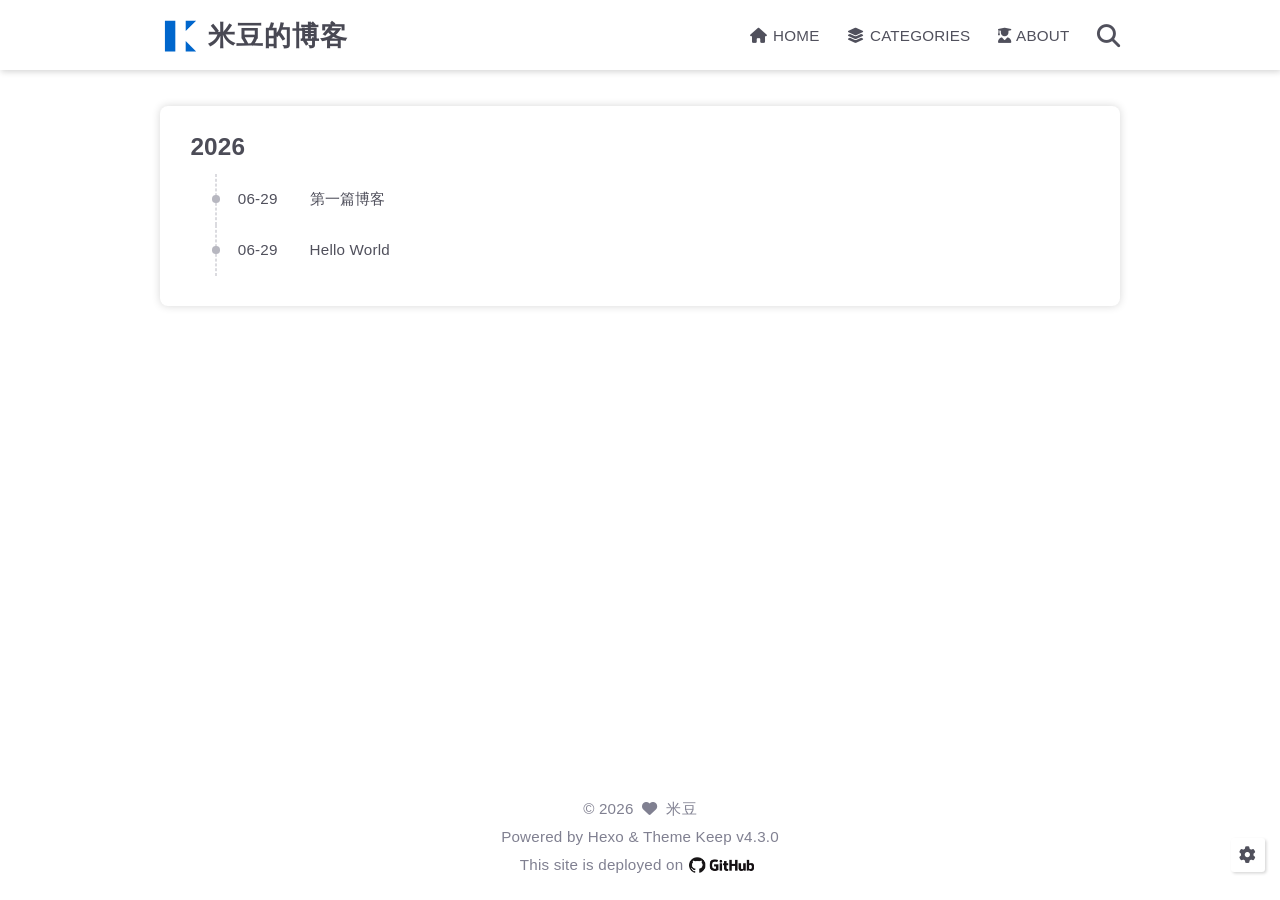
==== commit ec20b06b: "Site updated: 2026-06-29 14:09:36" ====
--- a/archives/index.html
+++ b/archives/index.html
@@ -229,6 +229,14 @@
                         <span class="starting-point border-box flex-center"></span>
                         <span class="post-date border-box">06-29</span>
                         <a class="post-title border-box text-ellipsis"
+                           href="/2026/06/29/%E7%AC%AC%E4%B8%80%E7%AF%87%E5%8D%9A%E5%AE%A2/"
+                        >第一篇博客</a>
+                    </li>
+                
+                    <li class="post-item border-box">
+                        <span class="starting-point border-box flex-center"></span>
+                        <span class="post-date border-box">06-29</span>
+                        <a class="post-title border-box text-ellipsis"
                            href="/2026/06/29/hello-world/"
                         >Hello World</a>
                     </li>
